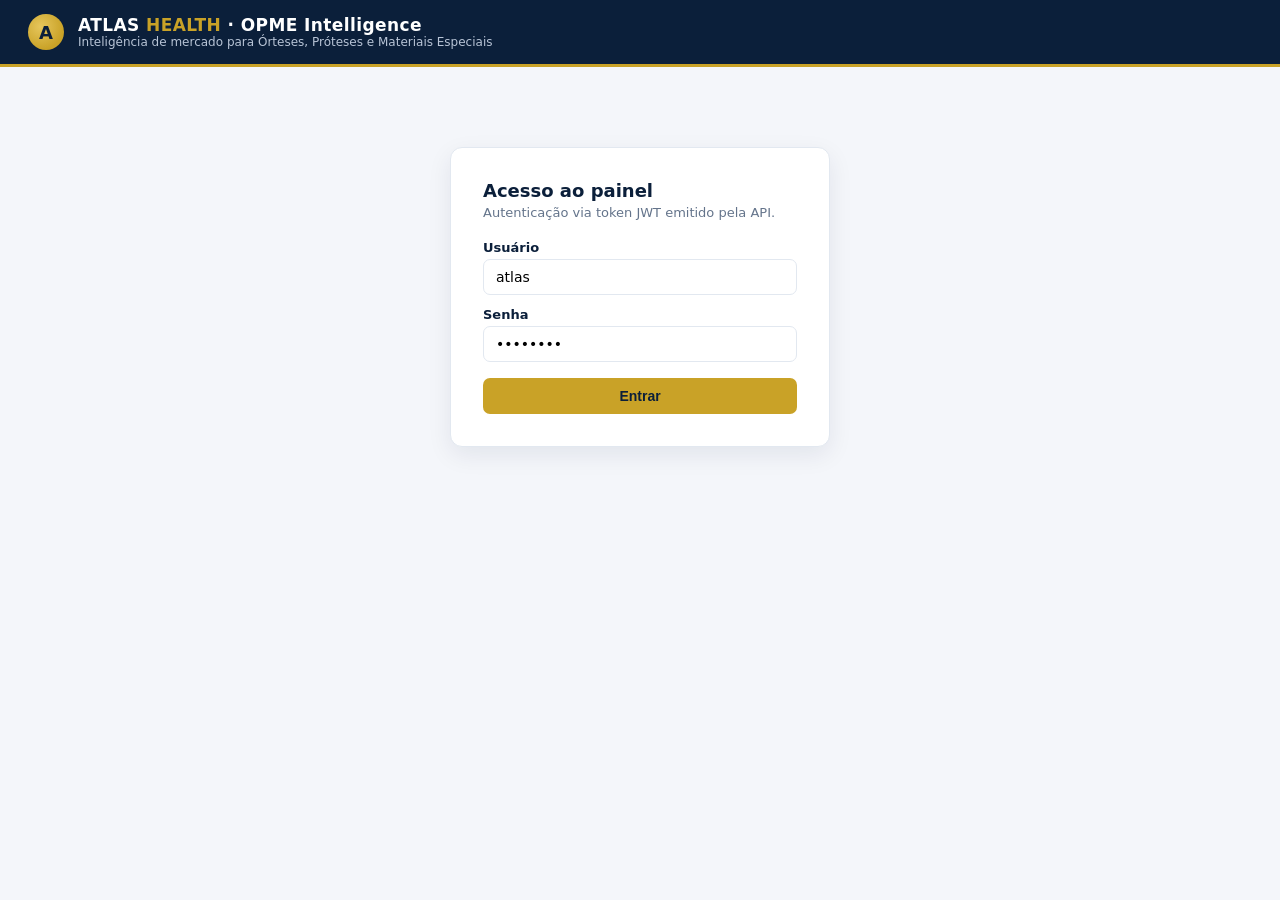
==== app/static/index.html @ 2254b9b5 "feat: painel web /app + Radar de Licitacoes OPME (PNCP) - Painel web em /app: login JWT, abas classi" ====
<!DOCTYPE html>
<html lang="pt-BR">
<head>
<meta charset="UTF-8" />
<meta name="viewport" content="width=device-width, initial-scale=1.0" />
<title>ATLAS Health — OPME Intelligence</title>
<style>
  :root {
    --navy: #0b1f3a;
    --navy-2: #12294a;
    --navy-3: #1a3560;
    --gold: #c9a227;
    --gold-light: #e6c65c;
    --bg: #f4f6fa;
    --card: #ffffff;
    --text: #1c2b3a;
    --muted: #64748b;
    --border: #e2e8f0;
    --green: #15803d;
    --green-bg: #dcfce7;
    --amber: #b45309;
    --amber-bg: #fef3c7;
    --red: #b91c1c;
    --red-bg: #fee2e2;
  }
  * { box-sizing: border-box; margin: 0; padding: 0; }
  body {
    font-family: "Segoe UI", system-ui, -apple-system, sans-serif;
    background: var(--bg); color: var(--text); min-height: 100vh;
  }

  /* ---------- Header ---------- */
  header {
    background: var(--navy); color: #fff;
    padding: 14px 28px; display: flex; align-items: center; gap: 14px;
    border-bottom: 3px solid var(--gold);
  }
  .logo-mark {
    width: 36px; height: 36px; border-radius: 50%;
    background: radial-gradient(circle at 35% 35%, var(--gold-light), var(--gold) 70%);
    display: flex; align-items: center; justify-content: center;
    font-weight: 800; color: var(--navy); font-size: 18px; flex-shrink: 0;
  }
  header h1 { font-size: 17px; font-weight: 700; letter-spacing: 0.4px; }
  header h1 span { color: var(--gold); }
  header .sub { font-size: 12px; color: #b8c4d6; }
  header .spacer { flex: 1; }
  #who { font-size: 13px; color: #b8c4d6; }
  #logoutBtn {
    background: transparent; color: #fff; border: 1px solid rgba(255,255,255,.35);
    padding: 6px 14px; border-radius: 6px; cursor: pointer; font-size: 13px;
  }
  #logoutBtn:hover { border-color: var(--gold); color: var(--gold); }

  /* ---------- Login ---------- */
  #loginView {
    max-width: 380px; margin: 80px auto; background: var(--card);
    border: 1px solid var(--border); border-radius: 12px; padding: 32px;
    box-shadow: 0 8px 24px rgba(11,31,58,.08);
  }
  #loginView h2 { font-size: 18px; margin-bottom: 4px; color: var(--navy); }
  #loginView p { font-size: 13px; color: var(--muted); margin-bottom: 20px; }
  label { display: block; font-size: 13px; font-weight: 600; margin: 12px 0 4px; color: var(--navy); }
  input, textarea, select {
    width: 100%; padding: 9px 12px; border: 1px solid var(--border);
    border-radius: 7px; font-size: 14px; font-family: inherit; background: #fff;
  }
  input:focus, textarea:focus, select:focus { outline: 2px solid var(--gold); border-color: var(--gold); }
  textarea { resize: vertical; min-height: 74px; }
  .btn {
    background: var(--navy); color: #fff; border: none; padding: 10px 22px;
    border-radius: 7px; font-size: 14px; font-weight: 600; cursor: pointer; margin-top: 16px;
  }
  .btn:hover { background: var(--navy-3); }
  .btn:disabled { opacity: .55; cursor: wait; }
  .btn-gold { background: var(--gold); color: var(--navy); }
  .btn-gold:hover { background: var(--gold-light); }
  .btn-sm { padding: 7px 14px; font-size: 13px; margin-top: 0; }

  /* ---------- Layout ---------- */
  #appView { display: none; max-width: 1060px; margin: 0 auto; padding: 24px 20px 60px; }
  nav.tabs { display: flex; gap: 6px; margin-bottom: 20px; flex-wrap: wrap; }
  nav.tabs button {
    background: transparent; border: 1px solid var(--border); color: var(--muted);
    padding: 9px 20px; border-radius: 8px; font-size: 14px; font-weight: 600; cursor: pointer;
  }
  nav.tabs button.active { background: var(--navy); color: #fff; border-color: var(--navy); }
  .panel { display: none; }
  .panel.active { display: block; }
  .card {
    background: var(--card); border: 1px solid var(--border); border-radius: 12px;
    padding: 22px; margin-bottom: 18px;
  }
  .card h3 { font-size: 15px; color: var(--navy); margin-bottom: 4px; }
  .card .hint { font-size: 12.5px; color: var(--muted); margin-bottom: 10px; }
  .row { display: flex; gap: 14px; flex-wrap: wrap; }
  .row > div { flex: 1; min-width: 200px; }

  /* ---------- Results ---------- */
  .badge { display: inline-block; padding: 3px 12px; border-radius: 999px; font-size: 12.5px; font-weight: 700; }
  .badge.ok  { background: var(--green-bg); color: var(--green); }
  .badge.rev { background: var(--amber-bg); color: var(--amber); }
  .badge.no  { background: var(--red-bg); color: var(--red); }
  .badge.fed { background: var(--navy); color: #fff; }
  .badge.est { background: #ede9fe; color: #5b21b6; }
  .badge.mun { background: #e0f2fe; color: #0369a1; }
  .link-pncp { color: var(--navy-3); font-weight: 600; font-size: 12.5px; }
  tr.items-row > td { background: #f8fafc; padding: 14px 16px; }
  .kv { display: grid; grid-template-columns: repeat(auto-fill, minmax(210px, 1fr)); gap: 10px; margin-top: 14px; }
  .kv .item { background: var(--bg); border-radius: 8px; padding: 10px 12px; }
  .kv .item .k { font-size: 11px; text-transform: uppercase; letter-spacing: .5px; color: var(--muted); }
  .kv .item .v { font-size: 14px; font-weight: 600; margin-top: 2px; word-break: break-word; }
  .confbar { height: 8px; background: var(--border); border-radius: 999px; overflow: hidden; margin-top: 6px; }
  .confbar > div { height: 100%; background: linear-gradient(90deg, var(--gold), var(--gold-light)); }
  .chips { display: flex; flex-wrap: wrap; gap: 6px; margin-top: 8px; }
  .chip { background: var(--navy-2); color: #dbe4f0; font-size: 12px; padding: 3px 10px; border-radius: 999px; }
  .chip b { color: var(--gold-light); font-weight: 600; }
  table { width: 100%; border-collapse: collapse; margin-top: 10px; font-size: 13.5px; }
  th { text-align: left; padding: 8px 10px; background: var(--navy); color: #fff; font-size: 12px; letter-spacing: .3px; }
  th:first-child { border-radius: 6px 0 0 0; } th:last-child { border-radius: 0 6px 0 0; }
  td { padding: 8px 10px; border-bottom: 1px solid var(--border); }
  tr:hover td { background: #f8fafc; }
  .num { text-align: right; font-variant-numeric: tabular-nums; }
  .stat-cards { display: grid; grid-template-columns: repeat(auto-fit, minmax(140px, 1fr)); gap: 10px; margin-top: 14px; }
  .stat { background: var(--navy); color: #fff; border-radius: 10px; padding: 14px; }
  .stat .k { font-size: 11px; text-transform: uppercase; color: #9fb0c8; letter-spacing: .5px; }
  .stat .v { font-size: 20px; font-weight: 700; margin-top: 4px; color: var(--gold-light); }
  .saving {
    border: 2px solid var(--gold); border-radius: 10px; padding: 16px; margin-top: 16px;
    background: linear-gradient(135deg, #fffbeb, #fff);
  }
  .saving .big { font-size: 26px; font-weight: 800; color: var(--navy); }
  .error-box { background: var(--red-bg); color: var(--red); border-radius: 8px; padding: 12px 14px; font-size: 13.5px; margin-top: 12px; }
  .info-box { background: var(--amber-bg); color: var(--amber); border-radius: 8px; padding: 12px 14px; font-size: 13.5px; margin-top: 12px; }
  .result { margin-top: 6px; }
  progress { width: 100%; height: 10px; margin-top: 10px; }
  footer { text-align: center; font-size: 12px; color: var(--muted); padding: 18px; }
  .toolbar { display: flex; gap: 10px; align-items: center; margin-top: 14px; flex-wrap: wrap; }
</style>
</head>
<body>

<header>
  <div class="logo-mark">A</div>
  <div>
    <h1>ATLAS <span>HEALTH</span> · OPME Intelligence</h1>
    <div class="sub">Inteligência de mercado para Órteses, Próteses e Materiais Especiais</div>
  </div>
  <div class="spacer"></div>
  <span id="who"></span>
  <button id="logoutBtn" style="display:none" onclick="logout()">Sair</button>
</header>

<!-- ============ LOGIN ============ -->
<div id="loginView">
  <h2>Acesso ao painel</h2>
  <p>Autenticação via token JWT emitido pela API.</p>
  <form id="loginForm">
    <label>Usuário</label>
    <input id="loginUser" value="atlas" autocomplete="username" />
    <label>Senha</label>
    <input id="loginPass" type="password" value="atlas123" autocomplete="current-password" />
    <button class="btn btn-gold" style="width:100%" type="submit">Entrar</button>
  </form>
  <div id="loginError"></div>
</div>

<!-- ============ APP ============ -->
<div id="appView">
  <nav class="tabs">
    <button data-tab="classify" class="active">Classificar item</button>
    <button data-tab="benchmark">Benchmark de preço</button>
    <button data-tab="compare">Comparabilidade</button>
    <button data-tab="batch">Análise em lote</button>
    <button data-tab="tenders">Radar de licitações</button>
  </nav>

  <!-- ---- Classificar ---- -->
  <section id="tab-classify" class="panel active">
    <div class="card">
      <h3>Classificação e extração de item OPME</h3>
      <div class="hint">Cole a descrição do item como aparece na cotação, nota ou contrato. A IA estrutura em nome canônico, taxonomia e atributos.</div>
      <textarea id="clsDesc" placeholder="Ex.: Placa bloqueada distal rádio volar 2.4 mm titânio 6 furos, estéril, ref XZ-244, fabricante OrthoMed"></textarea>
      <div class="row" style="margin-top:10px">
        <div style="max-width:260px">
          <label>Tipo de documento (opcional)</label>
          <select id="clsDocType">
            <option value="desconhecido">Desconhecido</option>
            <option value="cotacao">Cotação</option>
            <option value="contrato">Contrato</option>
            <option value="catalogo">Catálogo</option>
            <option value="nota_fiscal">Nota fiscal</option>
            <option value="edital">Edital</option>
          </select>
        </div>
      </div>
      <button class="btn" id="clsBtn" onclick="runClassify()">Classificar</button>
    </div>
    <div id="clsResult" class="result"></div>
  </section>

  <!-- ---- Benchmark ---- -->
  <section id="tab-benchmark" class="panel">
    <div class="card">
      <h3>Benchmark de preço de mercado</h3>
      <div class="hint">Informe o item e, opcionalmente, o preço pago/cotado para calcular a economia potencial versus a mediana de mercado.</div>
      <textarea id="bmDesc" placeholder="Ex.: stent farmacológico coronário 3.0 x 18 mm"></textarea>
      <div class="row" style="margin-top:10px">
        <div>
          <label>Preço de referência (R$, opcional)</label>
          <input id="bmPrice" type="number" min="0" step="0.01" placeholder="Ex.: 7000" />
        </div>
        <div>
          <label>Região (opcional)</label>
          <input id="bmRegion" placeholder="Ex.: Centro-Oeste" />
        </div>
      </div>
      <button class="btn" id="bmBtn" onclick="runBenchmark()">Analisar mercado</button>
    </div>
    <div id="bmResult" class="result"></div>
  </section>

  <!-- ---- Comparabilidade ---- -->
  <section id="tab-compare" class="panel">
    <div class="card">
      <h3>Comparabilidade entre dois itens</h3>
      <div class="hint">Decide se dois itens são equivalentes para efeito de comparação de preço.</div>
      <div class="row">
        <div>
          <label>Item A</label>
          <textarea id="cpA" placeholder="Descrição do item A"></textarea>
        </div>
        <div>
          <label>Item B</label>
          <textarea id="cpB" placeholder="Descrição do item B"></textarea>
        </div>
      </div>
      <button class="btn" id="cpBtn" onclick="runCompare()">Comparar</button>
    </div>
    <div id="cpResult" class="result"></div>
  </section>

  <!-- ---- Lote ---- -->
  <section id="tab-batch" class="panel">
    <div class="card">
      <h3>Análise em lote (lista de itens do cliente)</h3>
      <div class="hint">
        Um item por linha. Para incluir o preço pago, separe com ponto e vírgula:
        <code>descrição do item ; 7000</code>. Cada item passa por classificação + benchmark; ao final, exporte o CSV.
      </div>
      <textarea id="btInput" style="min-height:140px" placeholder="stent farmacológico coronário 3.0 x 18 mm ; 7000&#10;Placa bloqueada distal rádio volar 2.4 mm titânio 6 furos ; 3200&#10;parafuso pedicular poliaxial 6.5 x 45"></textarea>
      <div class="toolbar">
        <button class="btn btn-sm" id="btBtn" onclick="runBatch()">Processar lote</button>
        <button class="btn btn-sm btn-gold" id="btCsv" onclick="exportCsv()" style="display:none">Baixar CSV</button>
        <span id="btStatus" style="font-size:13px;color:var(--muted)"></span>
      </div>
      <progress id="btProg" value="0" max="100" style="display:none"></progress>
    </div>
    <div id="btResult" class="result"></div>
  </section>

  <!-- ---- Radar de Licitações ---- -->
  <section id="tab-tenders" class="panel">
    <div class="card">
      <h3>Radar de licitações OPME — PNCP</h3>
      <div class="hint">
        Varre o Portal Nacional de Contratações Públicas em busca de editais <b>recebendo propostas</b>
        nas esferas federal, estadual e municipal; cada item do edital passa pelo classificador para
        identificar as demandas de OPME.
      </div>
      <div class="row">
        <div>
          <label>Termos de busca (vírgula; vazio = padrão OPME)</label>
          <input id="tdTerms" placeholder="Ex.: OPME, prótese de quadril, stent" />
        </div>
        <div style="max-width:120px">
          <label>UF</label>
          <input id="tdUf" maxlength="2" placeholder="Ex.: GO" />
        </div>
        <div style="max-width:200px">
          <label>Esfera</label>
          <select id="tdEsfera">
            <option value="">Todas</option>
            <option value="Federal">Federal</option>
            <option value="Estadual">Estadual</option>
            <option value="Municipal">Municipal</option>
            <option value="Distrital">Distrital</option>
          </select>
        </div>
      </div>
      <div class="toolbar">
        <button class="btn btn-sm btn-gold" id="tdScanBtn" onclick="runTenderScan()">Varrer PNCP agora</button>
        <button class="btn btn-sm" id="tdListBtn" onclick="loadTenders()">Atualizar lista</button>
        <span id="tdStatus" style="font-size:13px;color:var(--muted)"></span>
      </div>
      <div id="tdSummary"></div>
    </div>
    <div id="tdResult" class="result"></div>
  </section>

  <footer>ATLAS Health Consultoria · motor regras + similaridade (LLM opcional) · dados de preço sintéticos para demonstração · licitações: dados públicos do PNCP</footer>
</div>

<script>
const API = "/api/v1";
let token = sessionStorage.getItem("opme_token") || null;
let batchRows = [];

/* ---------------- helpers ---------------- */
const $ = (id) => document.getElementById(id);
const esc = (s) => String(s ?? "").replace(/[&<>"']/g, c => ({"&":"&amp;","<":"&lt;",">":"&gt;",'"':"&quot;","'":"&#39;"}[c]));
const brl = (v) => (v == null || isNaN(v)) ? "—" : Number(v).toLocaleString("pt-BR", {style:"currency", currency:"BRL"});
const pct = (v) => (v == null) ? "—" : (Number(v)).toFixed(1).replace(".", ",") + "%";
const sleep = (ms) => new Promise(r => setTimeout(r, ms));

function badge(decision) {
  const map = {
    MATCH: ["ok","MATCH"], COMPARABLE: ["ok","COMPARÁVEL"],
    REVIEW: ["rev","REVISAR"],
    NO_MATCH: ["no","SEM CORRESPONDÊNCIA"], NOT_COMPARABLE: ["no","NÃO COMPARÁVEL"],
  };
  const [cls, label] = map[decision] || ["rev", decision];
  return `<span class="badge ${cls}">${label}</span>`;
}
function confBar(c) {
  return `<div class="confbar"><div style="width:${Math.round(c*100)}%"></div></div>
          <div style="font-size:12px;color:var(--muted);margin-top:3px">Confiança: ${(c*100).toFixed(0)}%</div>`;
}
function errBox(el, msg) { el.innerHTML = `<div class="error-box">${esc(msg)}</div>`; }

async function apiFetch(path, opts = {}, retries = 2) {
  const headers = Object.assign({ "Authorization": "Bearer " + token }, opts.headers || {});
  const res = await fetch(API + path, Object.assign({}, opts, { headers }));
  if (res.status === 401) { logout(); throw new Error("Sessão expirada. Faça login novamente."); }
  if (res.status === 429 && retries > 0) {
    await sleep(5000);
    return apiFetch(path, opts, retries - 1);
  }
  const body = await res.json().catch(() => ({}));
  if (!res.ok) {
    const detail = body?.error?.message || body?.detail?.[0]?.msg || body?.detail || res.statusText;
    throw new Error(typeof detail === "string" ? detail : JSON.stringify(detail));
  }
  return body;
}
const postJson = (path, data) => apiFetch(path, {
  method: "POST", headers: { "Content-Type": "application/json" }, body: JSON.stringify(data),
});

/* ---------------- auth ---------------- */
async function doLogin(e) {
  e.preventDefault();
  $("loginError").innerHTML = "";
  try {
    const form = new URLSearchParams({ username: $("loginUser").value, password: $("loginPass").value });
    const res = await fetch(API + "/auth/token", { method: "POST", body: form });
    const body = await res.json().catch(() => ({}));
    if (!res.ok) throw new Error(body?.error?.message || "Usuário ou senha inválidos.");
    token = body.access_token;
    sessionStorage.setItem("opme_token", token);
    showApp();
  } catch (err) { errBox($("loginError"), err.message); }
}
function logout() {
  token = null; sessionStorage.removeItem("opme_token");
  $("appView").style.display = "none";
  $("loginView").style.display = "block";
  $("logoutBtn").style.display = "none";
  $("who").textContent = "";
}
function showApp() {
  $("loginView").style.display = "none";
  $("appView").style.display = "block";
  $("logoutBtn").style.display = "inline-block";
  $("who").textContent = "conectado";
}

/* ---------------- tabs ---------------- */
document.querySelectorAll("nav.tabs button").forEach(btn => {
  btn.addEventListener("click", () => {
    document.querySelectorAll("nav.tabs button").forEach(b => b.classList.remove("active"));
    document.querySelectorAll(".panel").forEach(p => p.classList.remove("active"));
    btn.classList.add("active");
    $("tab-" + btn.dataset.tab).classList.add("active");
  });
});

/* ---------------- classify ---------------- */
function kvItem(k, v) {
  if (v == null || v === "" || (typeof v === "object" && !Object.keys(v).length)) return "";
  const val = typeof v === "object" ? Object.entries(v).map(([a,b]) => `${a}: ${b}`).join(" · ") : v;
  return `<div class="item"><div class="k">${esc(k)}</div><div class="v">${esc(val)}</div></div>`;
}
function renderClassify(r) {
  const evid = (r.evidence || []).map(e => `<span class="chip"><b>${esc(e.field)}</b> ${esc(e.text)}</span>`).join("");
  const cands = (r.candidates || []).slice(0, 3).map(c =>
    `<tr><td>${esc(c.path)}</td><td class="num">${(c.score*100).toFixed(0)}%</td></tr>`).join("");
  return `<div class="card">
    <div style="display:flex;justify-content:space-between;align-items:center;flex-wrap:wrap;gap:8px">
      <h3>${esc(r.canonical_name)}</h3>${badge(r.decision)}
    </div>
    <div class="hint">${esc(r.taxonomy_path || "Sem correspondência na taxonomia")} · motor: ${esc(r.engine)}</div>
    ${confBar(r.confidence)}
    <div class="kv">
      ${kvItem("Especialidade", r.specialty)}
      ${kvItem("Família", r.family)}
      ${kvItem("Material", r.material)}
      ${kvItem("Estéril", r.sterile == null ? null : (r.sterile ? "Sim" : "Não"))}
      ${kvItem("Dimensões", r.dimensions)}
      ${kvItem("Código ref.", r.reference_code)}
      ${kvItem("Fabricante", r.manufacturer)}
      ${kvItem("Unidade padrão", r.uom_standard)}
    </div>
    ${evid ? `<label style="margin-top:14px">Evidências extraídas</label><div class="chips">${evid}</div>` : ""}
    ${cands ? `<label style="margin-top:14px">Candidatos da taxonomia</label>
      <table><tr><th>Caminho</th><th class="num">Score</th></tr>${cands}</table>` : ""}
    ${r.ambiguity_note ? `<div class="info-box">${esc(r.ambiguity_note)}</div>` : ""}
  </div>`;
}
async function runClassify() {
  const out = $("clsResult"); out.innerHTML = ""; $("clsBtn").disabled = true;
  try {
    const r = await postJson("/classify", { description: $("clsDesc").value, document_type: $("clsDocType").value });
    out.innerHTML = renderClassify(r);
  } catch (err) { errBox(out, err.message); }
  finally { $("clsBtn").disabled = false; }
}

/* ---------------- benchmark ---------------- */
function groupTable(title, rows) {
  if (!rows || !rows.length) return "";
  return `<label style="margin-top:14px">${title}</label>
    <table><tr><th>Grupo</th><th class="num">Observações</th><th class="num">Mediana</th></tr>
    ${rows.map(g => `<tr><td>${esc(g.key)}</td><td class="num">${g.count}</td><td class="num">${brl(g.median_price)}</td></tr>`).join("")}
    </table>`;
}
function renderBenchmark(r) {
  const s = r.stats;
  let html = `<div class="card">
    <h3>Mercado — ${esc(r.matched_taxonomy_path || r.raw_description)}</h3>
    <div class="hint">Base comparável: ${esc(r.comparable_basis)} · dispersão: ${esc(r.dispersion_level || "—")}</div>`;
  if (s) {
    html += `<div class="stat-cards">
      <div class="stat"><div class="k">Mediana</div><div class="v">${brl(s.median)}</div></div>
      <div class="stat"><div class="k">P25 – P75</div><div class="v" style="font-size:15px">${brl(s.p25)}<br>${brl(s.p75)}</div></div>
      <div class="stat"><div class="k">Mín – Máx</div><div class="v" style="font-size:15px">${brl(s.min)}<br>${brl(s.max)}</div></div>
      <div class="stat"><div class="k">Observações</div><div class="v">${s.count}</div></div>
      <div class="stat"><div class="k">Coef. variação</div><div class="v">${pct(s.coefficient_of_variation * 100)}</div></div>
    </div>`;
  }
  if (r.saving_opportunity) {
    const so = r.saving_opportunity;
    const above = so.potential_saving_abs > 0;
    html += `<div class="saving">
      <div style="font-size:12px;text-transform:uppercase;letter-spacing:.5px;color:var(--muted)">Oportunidade de economia</div>
      <div class="big">${above ? brl(so.potential_saving_abs) + " (" + pct(so.potential_saving_pct) + ")" : "Preço dentro do mercado"}</div>
      <div style="font-size:13.5px;margin-top:4px">Preço de referência ${brl(so.reference_price)} vs. mediana de mercado ${brl(so.market_median)} — <b>${esc(so.verdict)}</b></div>
    </div>`;
  }
  html += groupTable("Por fornecedor", r.by_supplier);
  html += groupTable("Por região", r.by_region);
  if (r.outliers && r.outliers.length) {
    html += `<label style="margin-top:14px">Outliers detectados (IQR)</label>
      <table><tr><th>Fornecedor</th><th>Região</th><th class="num">Preço</th><th>Motivo</th></tr>
      ${r.outliers.map(o => `<tr><td>${esc(o.supplier)}</td><td>${esc(o.region)}</td><td class="num">${brl(o.normalized_price)}</td><td>${esc(o.reason)}</td></tr>`).join("")}
      </table>`;
  }
  if (r.note) html += `<div class="info-box">${esc(r.note)}</div>`;
  return html + "</div>";
}
async function runBenchmark() {
  const out = $("bmResult"); out.innerHTML = ""; $("bmBtn").disabled = true;
  try {
    const payload = { description: $("bmDesc").value };
    if ($("bmPrice").value) payload.reference_price = Number($("bmPrice").value);
    if ($("bmRegion").value.trim()) payload.region = $("bmRegion").value.trim();
    const r = await postJson("/benchmark", payload);
    out.innerHTML = renderBenchmark(r);
  } catch (err) { errBox(out, err.message); }
  finally { $("bmBtn").disabled = false; }
}

/* ---------------- comparability ---------------- */
async function runCompare() {
  const out = $("cpResult"); out.innerHTML = ""; $("cpBtn").disabled = true;
  try {
    const r = await postJson("/comparability", { item_a: $("cpA").value, item_b: $("cpB").value });
    const diffs = (r.critical_differences || []).map(d => `<li>${esc(d)}</li>`).join("");
    out.innerHTML = `<div class="card">
      <div style="display:flex;justify-content:space-between;align-items:center;flex-wrap:wrap;gap:8px">
        <h3>Resultado da comparação</h3>${badge(r.decision)}
      </div>
      ${confBar(r.confidence)}
      <div class="kv">
        ${kvItem("Item A (canônico)", r.item_a_canonical)}
        ${kvItem("Item B (canônico)", r.item_b_canonical)}
        ${kvItem("Taxonomia A", r.taxonomy_a)}
        ${kvItem("Taxonomia B", r.taxonomy_b)}
        ${kvItem("Mesma taxonomia", r.same_taxonomy ? "Sim" : "Não")}
        ${kvItem("Similaridade de atributos", (r.attribute_similarity * 100).toFixed(0) + "%")}
      </div>
      ${diffs ? `<label style="margin-top:14px">Diferenças críticas</label><ul style="margin:6px 0 0 20px;font-size:13.5px">${diffs}</ul>` : ""}
      <div class="info-box" style="background:var(--bg);color:var(--text)">${esc(r.rationale)}</div>
    </div>`;
  } catch (err) { errBox(out, err.message); }
  finally { $("cpBtn").disabled = false; }
}

/* ---------------- batch ---------------- */
async function runBatch() {
  const lines = $("btInput").value.split("\n").map(l => l.trim()).filter(Boolean);
  const out = $("btResult");
  if (!lines.length) { errBox(out, "Informe pelo menos um item (um por linha)."); return; }
  $("btBtn").disabled = true; $("btCsv").style.display = "none";
  $("btProg").style.display = "block"; $("btProg").value = 0; $("btProg").max = lines.length;
  batchRows = [];
  out.innerHTML = "";

  for (let i = 0; i < lines.length; i++) {
    const parts = lines[i].split(";");
    const desc = parts[0].trim();
    const price = parts[1] ? Number(parts[1].replace(",", ".").trim()) : null;
    $("btStatus").textContent = `Processando ${i + 1} de ${lines.length}…`;
    const row = { descricao: desc, preco_ref: price };
    try {
      const cls = await postJson("/classify", { description: desc });
      row.classe = cls.taxonomy_path || cls.canonical_name;
      row.decisao = cls.decision;
      row.confianca = cls.confidence;
      const payload = { description: desc };
      if (price) payload.reference_price = price;
      const bm = await postJson("/benchmark", payload);
      row.mediana = bm.stats ? bm.stats.median : null;
      row.dispersao = bm.dispersion_level;
      if (bm.saving_opportunity) {
        row.economia_abs = bm.saving_opportunity.potential_saving_abs;
        row.economia_pct = bm.saving_opportunity.potential_saving_pct;
        row.veredito = bm.saving_opportunity.verdict;
      }
    } catch (err) { row.erro = err.message; }
    batchRows.push(row);
    $("btProg").value = i + 1;
  }

  const totalSaving = batchRows.reduce((a, r) => a + (r.economia_abs > 0 ? r.economia_abs : 0), 0);
  $("btStatus").textContent = `Concluído — ${batchRows.length} itens.`;
  $("btCsv").style.display = "inline-block";
  out.innerHTML = `<div class="card">
    <h3>Resultado do lote</h3>
    ${totalSaving > 0 ? `<div class="saving"><div style="font-size:12px;text-transform:uppercase;color:var(--muted)">Economia potencial total identificada</div><div class="big">${brl(totalSaving)}</div></div>` : ""}
    <table>
      <tr><th>Item</th><th>Classe</th><th>Decisão</th><th class="num">Conf.</th><th class="num">Preço pago</th><th class="num">Mediana mercado</th><th class="num">Economia</th></tr>
      ${batchRows.map(r => r.erro
        ? `<tr><td>${esc(r.descricao)}</td><td colspan="6" style="color:var(--red)">${esc(r.erro)}</td></tr>`
        : `<tr>
            <td>${esc(r.descricao)}</td>
            <td style="font-size:12.5px">${esc(r.classe || "—")}</td>
            <td>${badge(r.decisao)}</td>
            <td class="num">${r.confianca != null ? (r.confianca*100).toFixed(0) + "%" : "—"}</td>
            <td class="num">${brl(r.preco_ref)}</td>
            <td class="num">${brl(r.mediana)}</td>
            <td class="num" style="font-weight:700;color:${r.economia_abs > 0 ? "var(--green)" : "var(--muted)"}">
              ${r.economia_abs != null ? brl(r.economia_abs) + " (" + pct(r.economia_pct) + ")" : "—"}</td>
          </tr>`).join("")}
    </table>
  </div>`;
  $("btBtn").disabled = false;
}

function exportCsv() {
  const headers = ["item","classe","decisao","confianca","preco_pago","mediana_mercado","economia_abs","economia_pct","veredito","erro"];
  const csvCell = (v) => {
    let s = v == null ? "" : String(v);
    // Fórmulas não são interpretadas: prefixo neutralizador para =, +, -, @
    if (/^[=+\-@]/.test(s)) s = "'" + s;
    return '"' + s.replace(/"/g, '""') + '"';
  };
  const lines = [headers.join(";")].concat(batchRows.map(r => [
    r.descricao, r.classe, r.decisao,
    r.confianca != null ? (r.confianca * 100).toFixed(0) + "%" : "",
    r.preco_ref ?? "", r.mediana ?? "",
    r.economia_abs ?? "", r.economia_pct != null ? r.economia_pct.toFixed(1) : "",
    r.veredito ?? "", r.erro ?? "",
  ].map(csvCell).join(";")));
  const blob = new Blob(["﻿" + lines.join("\r\n")], { type: "text/csv;charset=utf-8" });
  const a = document.createElement("a");
  a.href = URL.createObjectURL(blob);
  a.download = "opme-analise-lote.csv";
  a.click();
  URL.revokeObjectURL(a.href);
}

/* ---------------- radar de licitações ---------------- */
const dtBR = (iso) => {
  if (!iso) return "—";
  const d = new Date(iso);
  return isNaN(d) ? esc(iso) : d.toLocaleString("pt-BR", { dateStyle: "short", timeStyle: "short" });
};
function esferaBadge(e) {
  const map = { Federal: "fed", Estadual: "est", Municipal: "mun", Distrital: "est" };
  return `<span class="badge ${map[e] || "rev"}">${esc(e || "?")}</span>`;
}

async function runTenderScan() {
  const st = $("tdStatus"), sum = $("tdSummary");
  $("tdScanBtn").disabled = true; sum.innerHTML = "";
  st.textContent = "Varrendo o PNCP (busca + itens + classificação)…";
  try {
    const payload = { max_pages: 1 };
    const terms = $("tdTerms").value.split(",").map(t => t.trim()).filter(Boolean);
    if (terms.length) payload.terms = terms;
    if ($("tdUf").value.trim()) payload.uf = $("tdUf").value.trim().toUpperCase();
    if ($("tdEsfera").value) payload.esfera = $("tdEsfera").value;
    const r = await postJson("/tenders/scan", payload);
    st.textContent = "";
    const esferas = Object.entries(r.by_esfera).map(([k, v]) => `${esferaBadge(k)} ${v}`).join(" &nbsp; ");
    sum.innerHTML = `<div class="stat-cards">
        <div class="stat"><div class="k">Licitações abertas</div><div class="v">${r.tenders_found}</div></div>
        <div class="stat"><div class="k">Novas nesta varredura</div><div class="v">${r.tenders_new}</div></div>
        <div class="stat"><div class="k">Itens OPME</div><div class="v">${r.items_opme} / ${r.items_scanned}</div></div>
        <div class="stat"><div class="k">Demanda OPME estimada</div><div class="v" style="font-size:16px">${brl(r.opme_estimated_value)}</div></div>
      </div>
      <div style="margin-top:12px;font-size:13.5px">${esferas}</div>
      ${r.item_fetch_errors ? `<div class="info-box">${r.item_fetch_errors} edital(is) sem itens (falha pontual no PNCP) — repita a varredura mais tarde.</div>` : ""}`;
    await loadTenders();
  } catch (err) { st.textContent = ""; errBox(sum, err.message); }
  finally { $("tdScanBtn").disabled = false; }
}

async function loadTenders() {
  const out = $("tdResult");
  const params = new URLSearchParams({ page_size: 50, only_open: "true" });
  if ($("tdUf").value.trim()) params.set("uf", $("tdUf").value.trim().toUpperCase());
  if ($("tdEsfera").value) params.set("esfera", $("tdEsfera").value);
  try {
    const r = await apiFetch("/tenders?" + params);
    if (!r.total) {
      out.innerHTML = `<div class="card"><div class="hint">Nenhuma licitação no repositório para esses filtros. Execute a varredura.</div></div>`;
      return;
    }
    out.innerHTML = `<div class="card">
      <h3>Licitações com propostas em aberto (${r.total})</h3>
      <div class="hint">Ordenadas pelo prazo de propostas. Clique em "Itens" para ver as demandas classificadas e o cruzamento com a mediana de mercado.</div>
      <table>
        <tr><th>Órgão</th><th>Esfera</th><th>UF</th><th>Prazo propostas</th><th class="num">Itens OPME</th><th class="num">Valor OPME est.</th><th></th></tr>
        ${r.tenders.map(t => `
          <tr id="tender-${t.tender_id}">
            <td><b>${esc(t.orgao_nome || "—")}</b><br>
                <span style="font-size:12px;color:var(--muted)">${esc(t.municipio || "")} · ${esc(t.modalidade || "")} ·
                <a class="link-pncp" href="${esc(t.source_url)}" target="_blank" rel="noopener">ver no PNCP ↗</a></span></td>
            <td>${esferaBadge(t.esfera)}</td>
            <td>${esc(t.uf || "—")}</td>
            <td>${dtBR(t.data_fim_propostas)}</td>
            <td class="num">${t.items_opme} / ${t.items_total}</td>
            <td class="num">${brl(t.opme_estimated_value)}</td>
            <td><button class="btn btn-sm" onclick="toggleTenderItems(${t.tender_id})">Itens</button></td>
          </tr>`).join("")}
      </table>
    </div>`;
  } catch (err) { errBox(out, err.message); }
}

async function toggleTenderItems(tenderId) {
  const anchor = $("tender-" + tenderId);
  const existing = document.getElementById("items-" + tenderId);
  if (existing) { existing.remove(); return; }
  const row = document.createElement("tr");
  row.id = "items-" + tenderId;
  row.className = "items-row";
  row.innerHTML = `<td colspan="7"><span style="font-size:13px;color:var(--muted)">Carregando itens e benchmark…</span></td>`;
  anchor.after(row);
  try {
    const r = await apiFetch(`/tenders/${tenderId}/items?benchmark=true`);
    const opme = r.items.filter(i => i.is_opme), rest = r.items.filter(i => !i.is_opme);
    const line = (i) => `
      <tr>
        <td>${i.numero_item ?? "—"}</td>
        <td>${esc(i.canonical_name || i.description)}<br>
            <span style="font-size:11.5px;color:var(--muted)">${esc(i.taxonomy_path || "")}</span></td>
        <td>${badge(i.classify_decision)}</td>
        <td class="num">${i.quantity ?? "—"} ${esc(i.unit || "")}</td>
        <td class="num">${brl(i.unit_price_estimated)}</td>
        <td class="num">${brl(i.total_estimated)}</td>
        <td class="num">${i.benchmark ? brl(i.benchmark.market_median) : "—"}</td>
        <td class="num" style="font-weight:700;color:${i.benchmark && i.benchmark.delta_pct > 0 ? "var(--green)" : "var(--muted)"}">
            ${i.benchmark && i.benchmark.delta_pct != null ? pct(i.benchmark.delta_pct) : "—"}</td>
      </tr>`;
    row.innerHTML = `<td colspan="7">
      <b style="font-size:13.5px;color:var(--navy)">Demandas OPME identificadas (${opme.length})</b>
      <table>
        <tr><th>#</th><th>Item</th><th>Decisão</th><th class="num">Qtde</th><th class="num">Vlr unit. edital</th><th class="num">Vlr total</th><th class="num">Mediana mercado</th><th class="num">Edital vs. mercado</th></tr>
        ${opme.map(line).join("") || `<tr><td colspan="8" style="color:var(--muted)">Nenhum item classificado como OPME.</td></tr>`}
      </table>
      ${rest.length ? `<div style="margin-top:10px;font-size:12.5px;color:var(--muted)">${rest.length} item(ns) do edital não classificados como OPME (ruído/serviços).</div>` : ""}
    </td>`;
  } catch (err) {
    row.innerHTML = `<td colspan="7"><div class="error-box">${esc(err.message)}</div></td>`;
  }
}

/* ---------------- init ---------------- */
$("loginForm").addEventListener("submit", doLogin);
if (token) {
  // Valida o token guardado contra a API antes de liberar o painel.
  apiFetch("/taxonomy").then(showApp).catch(() => logout());
}
</script>
</body>
</html>
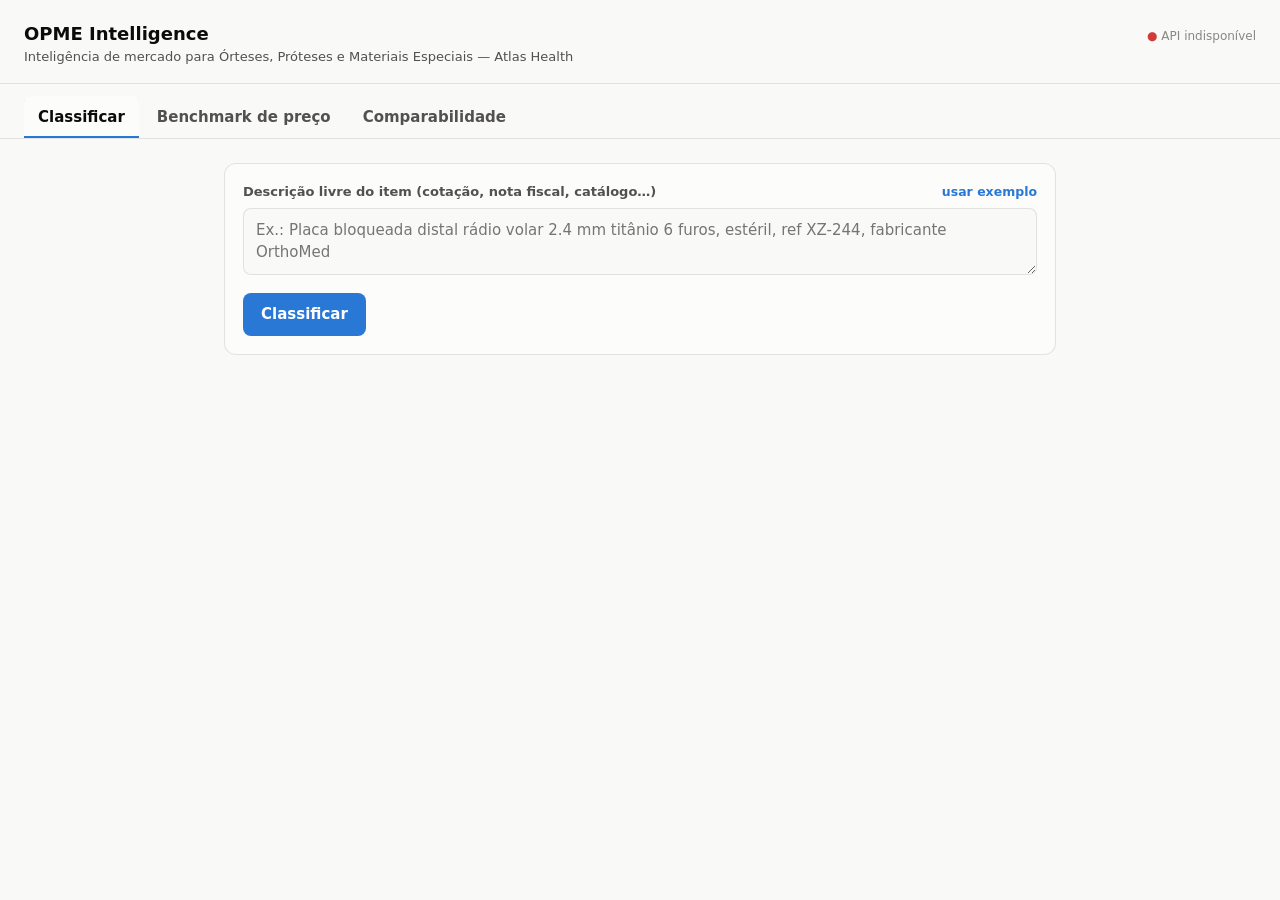
==== commit 5fbd7c97: "feat: interface web para classificação/benchmark/comparabilidade OPME Substitui o Swagger como ponto" ====
--- a/app/static/index.html
+++ b/app/static/index.html
@@ -1,709 +1,516 @@
 <!DOCTYPE html>
 <html lang="pt-BR">
 <head>
-<meta charset="UTF-8" />
-<meta name="viewport" content="width=device-width, initial-scale=1.0" />
-<title>ATLAS Health — OPME Intelligence</title>
+<meta charset="UTF-8">
+<meta name="viewport" content="width=device-width, initial-scale=1">
+<title>OPME Intelligence</title>
+<link rel="icon" href="data:image/svg+xml,<svg xmlns=%22http://www.w3.org/2000/svg%22 viewBox=%220 0 100 100%22><rect width=%22100%22 height=%22100%22 rx=%2222%22 fill=%22%232a78d6%22/><text x=%2250%22 y=%2266%22 font-size=%2258%22 font-family=%22system-ui,sans-serif%22 font-weight=%22700%22 fill=%22white%22 text-anchor=%22middle%22>O</text></svg>">
 <style>
   :root {
-    --navy: #0b1f3a;
-    --navy-2: #12294a;
-    --navy-3: #1a3560;
-    --gold: #c9a227;
-    --gold-light: #e6c65c;
-    --bg: #f4f6fa;
-    --card: #ffffff;
-    --text: #1c2b3a;
-    --muted: #64748b;
-    --border: #e2e8f0;
-    --green: #15803d;
-    --green-bg: #dcfce7;
-    --amber: #b45309;
-    --amber-bg: #fef3c7;
-    --red: #b91c1c;
-    --red-bg: #fee2e2;
-  }
-  * { box-sizing: border-box; margin: 0; padding: 0; }
+    color-scheme: light;
+    --surface-1:      #fcfcfb;
+    --surface-2:      #f9f9f7;
+    --text-primary:   #0b0b0b;
+    --text-secondary: #52514e;
+    --text-muted:     #898781;
+    --border:         rgba(11,11,11,0.10);
+    --gridline:       #e1e0d9;
+    --series-blue:    #2a78d6;
+    --seq-100:        #cde2fb;
+    --seq-400:        #3987e5;
+    --status-good:     #0ca30c;
+    --status-warning:  #fab219;
+    --status-serious:  #ec835a;
+    --status-critical: #d03b3b;
+  }
+  @media (prefers-color-scheme: dark) {
+    :root {
+      color-scheme: dark;
+      --surface-1:      #1a1a19;
+      --surface-2:      #0d0d0d;
+      --text-primary:   #ffffff;
+      --text-secondary: #c3c2b7;
+      --text-muted:     #898781;
+      --border:         rgba(255,255,255,0.10);
+      --gridline:       #2c2c2a;
+      --series-blue:    #3987e5;
+      --seq-100:        #184f95;
+      --seq-400:        #3987e5;
+    }
+  }
+  * { box-sizing: border-box; }
   body {
-    font-family: "Segoe UI", system-ui, -apple-system, sans-serif;
-    background: var(--bg); color: var(--text); min-height: 100vh;
-  }
-
-  /* ---------- Header ---------- */
+    margin: 0;
+    background: var(--surface-2);
+    color: var(--text-primary);
+    font: 15px/1.5 system-ui, -apple-system, "Segoe UI", sans-serif;
+  }
   header {
-    background: var(--navy); color: #fff;
-    padding: 14px 28px; display: flex; align-items: center; gap: 14px;
-    border-bottom: 3px solid var(--gold);
-  }
-  .logo-mark {
-    width: 36px; height: 36px; border-radius: 50%;
-    background: radial-gradient(circle at 35% 35%, var(--gold-light), var(--gold) 70%);
-    display: flex; align-items: center; justify-content: center;
-    font-weight: 800; color: var(--navy); font-size: 18px; flex-shrink: 0;
-  }
-  header h1 { font-size: 17px; font-weight: 700; letter-spacing: 0.4px; }
-  header h1 span { color: var(--gold); }
-  header .sub { font-size: 12px; color: #b8c4d6; }
-  header .spacer { flex: 1; }
-  #who { font-size: 13px; color: #b8c4d6; }
-  #logoutBtn {
-    background: transparent; color: #fff; border: 1px solid rgba(255,255,255,.35);
-    padding: 6px 14px; border-radius: 6px; cursor: pointer; font-size: 13px;
-  }
-  #logoutBtn:hover { border-color: var(--gold); color: var(--gold); }
-
-  /* ---------- Login ---------- */
-  #loginView {
-    max-width: 380px; margin: 80px auto; background: var(--card);
-    border: 1px solid var(--border); border-radius: 12px; padding: 32px;
-    box-shadow: 0 8px 24px rgba(11,31,58,.08);
-  }
-  #loginView h2 { font-size: 18px; margin-bottom: 4px; color: var(--navy); }
-  #loginView p { font-size: 13px; color: var(--muted); margin-bottom: 20px; }
-  label { display: block; font-size: 13px; font-weight: 600; margin: 12px 0 4px; color: var(--navy); }
-  input, textarea, select {
-    width: 100%; padding: 9px 12px; border: 1px solid var(--border);
-    border-radius: 7px; font-size: 14px; font-family: inherit; background: #fff;
-  }
-  input:focus, textarea:focus, select:focus { outline: 2px solid var(--gold); border-color: var(--gold); }
-  textarea { resize: vertical; min-height: 74px; }
-  .btn {
-    background: var(--navy); color: #fff; border: none; padding: 10px 22px;
-    border-radius: 7px; font-size: 14px; font-weight: 600; cursor: pointer; margin-top: 16px;
-  }
-  .btn:hover { background: var(--navy-3); }
-  .btn:disabled { opacity: .55; cursor: wait; }
-  .btn-gold { background: var(--gold); color: var(--navy); }
-  .btn-gold:hover { background: var(--gold-light); }
-  .btn-sm { padding: 7px 14px; font-size: 13px; margin-top: 0; }
-
-  /* ---------- Layout ---------- */
-  #appView { display: none; max-width: 1060px; margin: 0 auto; padding: 24px 20px 60px; }
-  nav.tabs { display: flex; gap: 6px; margin-bottom: 20px; flex-wrap: wrap; }
+    padding: 20px 24px 16px;
+    border-bottom: 1px solid var(--border);
+    display: flex;
+    align-items: baseline;
+    justify-content: space-between;
+    flex-wrap: wrap;
+    gap: 8px;
+  }
+  header h1 { font-size: 18px; margin: 0; font-weight: 650; }
+  header .sub { color: var(--text-secondary); font-size: 13px; }
+  #health { font-size: 12px; color: var(--text-muted); }
+  #health.ok::before { content: "● "; color: var(--status-good); }
+  #health.err::before { content: "● "; color: var(--status-critical); }
+  nav.tabs {
+    display: flex;
+    gap: 4px;
+    padding: 12px 24px 0;
+    border-bottom: 1px solid var(--border);
+  }
   nav.tabs button {
-    background: transparent; border: 1px solid var(--border); color: var(--muted);
-    padding: 9px 20px; border-radius: 8px; font-size: 14px; font-weight: 600; cursor: pointer;
-  }
-  nav.tabs button.active { background: var(--navy); color: #fff; border-color: var(--navy); }
-  .panel { display: none; }
-  .panel.active { display: block; }
+    appearance: none;
+    border: none;
+    background: none;
+    color: var(--text-secondary);
+    font: inherit;
+    font-weight: 600;
+    padding: 10px 14px;
+    border-radius: 8px 8px 0 0;
+    cursor: pointer;
+  }
+  nav.tabs button.active {
+    color: var(--text-primary);
+    background: var(--surface-1);
+    box-shadow: inset 0 -2px 0 var(--series-blue);
+  }
+  main { max-width: 880px; margin: 0 auto; padding: 24px; }
+  section.panel { display: none; }
+  section.panel.active { display: block; }
   .card {
-    background: var(--card); border: 1px solid var(--border); border-radius: 12px;
-    padding: 22px; margin-bottom: 18px;
-  }
-  .card h3 { font-size: 15px; color: var(--navy); margin-bottom: 4px; }
-  .card .hint { font-size: 12.5px; color: var(--muted); margin-bottom: 10px; }
-  .row { display: flex; gap: 14px; flex-wrap: wrap; }
-  .row > div { flex: 1; min-width: 200px; }
-
-  /* ---------- Results ---------- */
-  .badge { display: inline-block; padding: 3px 12px; border-radius: 999px; font-size: 12.5px; font-weight: 700; }
-  .badge.ok  { background: var(--green-bg); color: var(--green); }
-  .badge.rev { background: var(--amber-bg); color: var(--amber); }
-  .badge.no  { background: var(--red-bg); color: var(--red); }
-  .badge.fed { background: var(--navy); color: #fff; }
-  .badge.est { background: #ede9fe; color: #5b21b6; }
-  .badge.mun { background: #e0f2fe; color: #0369a1; }
-  .link-pncp { color: var(--navy-3); font-weight: 600; font-size: 12.5px; }
-  tr.items-row > td { background: #f8fafc; padding: 14px 16px; }
-  .kv { display: grid; grid-template-columns: repeat(auto-fill, minmax(210px, 1fr)); gap: 10px; margin-top: 14px; }
-  .kv .item { background: var(--bg); border-radius: 8px; padding: 10px 12px; }
-  .kv .item .k { font-size: 11px; text-transform: uppercase; letter-spacing: .5px; color: var(--muted); }
-  .kv .item .v { font-size: 14px; font-weight: 600; margin-top: 2px; word-break: break-word; }
-  .confbar { height: 8px; background: var(--border); border-radius: 999px; overflow: hidden; margin-top: 6px; }
-  .confbar > div { height: 100%; background: linear-gradient(90deg, var(--gold), var(--gold-light)); }
-  .chips { display: flex; flex-wrap: wrap; gap: 6px; margin-top: 8px; }
-  .chip { background: var(--navy-2); color: #dbe4f0; font-size: 12px; padding: 3px 10px; border-radius: 999px; }
-  .chip b { color: var(--gold-light); font-weight: 600; }
-  table { width: 100%; border-collapse: collapse; margin-top: 10px; font-size: 13.5px; }
-  th { text-align: left; padding: 8px 10px; background: var(--navy); color: #fff; font-size: 12px; letter-spacing: .3px; }
-  th:first-child { border-radius: 6px 0 0 0; } th:last-child { border-radius: 0 6px 0 0; }
-  td { padding: 8px 10px; border-bottom: 1px solid var(--border); }
-  tr:hover td { background: #f8fafc; }
-  .num { text-align: right; font-variant-numeric: tabular-nums; }
-  .stat-cards { display: grid; grid-template-columns: repeat(auto-fit, minmax(140px, 1fr)); gap: 10px; margin-top: 14px; }
-  .stat { background: var(--navy); color: #fff; border-radius: 10px; padding: 14px; }
-  .stat .k { font-size: 11px; text-transform: uppercase; color: #9fb0c8; letter-spacing: .5px; }
-  .stat .v { font-size: 20px; font-weight: 700; margin-top: 4px; color: var(--gold-light); }
-  .saving {
-    border: 2px solid var(--gold); border-radius: 10px; padding: 16px; margin-top: 16px;
-    background: linear-gradient(135deg, #fffbeb, #fff);
-  }
-  .saving .big { font-size: 26px; font-weight: 800; color: var(--navy); }
-  .error-box { background: var(--red-bg); color: var(--red); border-radius: 8px; padding: 12px 14px; font-size: 13.5px; margin-top: 12px; }
-  .info-box { background: var(--amber-bg); color: var(--amber); border-radius: 8px; padding: 12px 14px; font-size: 13.5px; margin-top: 12px; }
-  .result { margin-top: 6px; }
-  progress { width: 100%; height: 10px; margin-top: 10px; }
-  footer { text-align: center; font-size: 12px; color: var(--muted); padding: 18px; }
-  .toolbar { display: flex; gap: 10px; align-items: center; margin-top: 14px; flex-wrap: wrap; }
+    background: var(--surface-1);
+    border: 1px solid var(--border);
+    border-radius: 12px;
+    padding: 18px;
+  }
+  .card + .card { margin-top: 14px; }
+  .field-head { display: flex; align-items: baseline; justify-content: space-between; gap: 10px; }
+  label { display: block; font-size: 13px; font-weight: 600; color: var(--text-secondary); margin-bottom: 6px; }
+  button.example {
+    appearance: none;
+    border: none;
+    background: none;
+    color: var(--series-blue);
+    font: inherit;
+    font-size: 12.5px;
+    font-weight: 600;
+    cursor: pointer;
+    padding: 0;
+  }
+  button.example:hover { text-decoration: underline; }
+  textarea, input {
+    width: 100%;
+    font: inherit;
+    padding: 10px 12px;
+    border: 1px solid var(--border);
+    border-radius: 8px;
+    background: var(--surface-2);
+    color: var(--text-primary);
+    resize: vertical;
+  }
+  textarea { min-height: 64px; }
+  .row { display: flex; gap: 12px; flex-wrap: wrap; }
+  .row > div { flex: 1; min-width: 180px; }
+  .field { margin-bottom: 12px; }
+  button.run {
+    appearance: none;
+    border: none;
+    background: var(--series-blue);
+    color: #fff;
+    font: inherit;
+    font-weight: 650;
+    padding: 10px 18px;
+    border-radius: 8px;
+    cursor: pointer;
+  }
+  button.run:disabled { opacity: 0.55; cursor: default; }
+  button.run:hover:not(:disabled) { filter: brightness(1.06); }
+  .result { margin-top: 16px; }
+  .headline { font-size: 17px; font-weight: 650; margin: 0 0 4px; }
+  .taxpath { color: var(--text-secondary); font-size: 13px; margin: 0 0 12px; }
+  .badge {
+    display: inline-flex;
+    align-items: center;
+    gap: 5px;
+    font-size: 12.5px;
+    font-weight: 650;
+    padding: 3px 9px;
+    border-radius: 999px;
+    color: #fff;
+  }
+  .badge.good { background: var(--status-good); }
+  .badge.warning { background: var(--status-warning); color: #241a00; }
+  .badge.serious { background: var(--status-serious); }
+  .badge.critical { background: var(--status-critical); }
+  dl.attrs { display: grid; grid-template-columns: max-content 1fr; gap: 4px 14px; margin: 12px 0; font-size: 13.5px; }
+  dl.attrs dt { color: var(--text-muted); }
+  dl.attrs dd { margin: 0; }
+  .evidence { margin-top: 12px; font-size: 13px; }
+  .evidence ul { margin: 6px 0 0; padding-left: 18px; color: var(--text-secondary); }
+  .stat-grid { display: grid; grid-template-columns: repeat(auto-fit, minmax(90px, 1fr)); gap: 10px; margin: 14px 0; text-align: center; }
+  .stat-grid .stat { background: var(--surface-2); border-radius: 8px; padding: 8px 4px; }
+  .stat-grid .stat b { display: block; font-size: 15px; }
+  .stat-grid .stat span { font-size: 11px; color: var(--text-muted); text-transform: uppercase; letter-spacing: .03em; }
+  .range-wrap { margin: 18px 0 10px; }
+  .range-track { position: relative; height: 10px; border-radius: 6px; background: var(--gridline); }
+  .range-fill { position: absolute; top: 0; bottom: 0; border-radius: 6px; background: var(--seq-100); }
+  .range-mark { position: absolute; top: -5px; width: 3px; height: 20px; border-radius: 2px; background: var(--series-blue); }
+  .range-mark.ref { background: var(--status-critical); width: 3px; }
+  .range-labels { display: flex; justify-content: space-between; font-size: 11px; color: var(--text-muted); margin-top: 6px; }
+  table.groups { width: 100%; border-collapse: collapse; font-size: 13px; margin-top: 6px; }
+  table.groups th { text-align: left; color: var(--text-muted); font-weight: 600; font-size: 11px; text-transform: uppercase; padding: 4px 8px 4px 0; border-bottom: 1px solid var(--gridline); }
+  table.groups td { padding: 6px 8px 6px 0; border-bottom: 1px solid var(--gridline); font-variant-numeric: tabular-nums; }
+  .cols-2 { display: grid; grid-template-columns: 1fr 1fr; gap: 14px; }
+  .saving { margin-top: 14px; padding: 12px 14px; border-radius: 10px; border: 1px solid var(--border); }
+  .saving.opp { background: color-mix(in srgb, var(--status-warning) 12%, var(--surface-1)); }
+  .saving.ok { background: color-mix(in srgb, var(--status-good) 12%, var(--surface-1)); }
+  .muted-note { color: var(--text-muted); font-size: 13px; margin-top: 10px; }
+  .error { color: var(--status-critical); font-size: 13.5px; margin-top: 12px; }
+  .empty { color: var(--text-muted); font-size: 13.5px; }
 </style>
 </head>
 <body>
 
 <header>
-  <div class="logo-mark">A</div>
   <div>
-    <h1>ATLAS <span>HEALTH</span> · OPME Intelligence</h1>
-    <div class="sub">Inteligência de mercado para Órteses, Próteses e Materiais Especiais</div>
+    <h1>OPME Intelligence</h1>
+    <div class="sub">Inteligência de mercado para Órteses, Próteses e Materiais Especiais — Atlas Health</div>
   </div>
-  <div class="spacer"></div>
-  <span id="who"></span>
-  <button id="logoutBtn" style="display:none" onclick="logout()">Sair</button>
+  <span id="health">verificando…</span>
 </header>
 
-<!-- ============ LOGIN ============ -->
-<div id="loginView">
-  <h2>Acesso ao painel</h2>
-  <p>Autenticação via token JWT emitido pela API.</p>
-  <form id="loginForm">
-    <label>Usuário</label>
-    <input id="loginUser" value="atlas" autocomplete="username" />
-    <label>Senha</label>
-    <input id="loginPass" type="password" value="atlas123" autocomplete="current-password" />
-    <button class="btn btn-gold" style="width:100%" type="submit">Entrar</button>
-  </form>
-  <div id="loginError"></div>
-</div>
-
-<!-- ============ APP ============ -->
-<div id="appView">
-  <nav class="tabs">
-    <button data-tab="classify" class="active">Classificar item</button>
-    <button data-tab="benchmark">Benchmark de preço</button>
-    <button data-tab="compare">Comparabilidade</button>
-    <button data-tab="batch">Análise em lote</button>
-    <button data-tab="tenders">Radar de licitações</button>
-  </nav>
-
-  <!-- ---- Classificar ---- -->
+<nav class="tabs">
+  <button data-tab="classify" class="active">Classificar</button>
+  <button data-tab="benchmark">Benchmark de preço</button>
+  <button data-tab="comparability">Comparabilidade</button>
+</nav>
+
+<main>
+
   <section id="tab-classify" class="panel active">
     <div class="card">
-      <h3>Classificação e extração de item OPME</h3>
-      <div class="hint">Cole a descrição do item como aparece na cotação, nota ou contrato. A IA estrutura em nome canônico, taxonomia e atributos.</div>
-      <textarea id="clsDesc" placeholder="Ex.: Placa bloqueada distal rádio volar 2.4 mm titânio 6 furos, estéril, ref XZ-244, fabricante OrthoMed"></textarea>
-      <div class="row" style="margin-top:10px">
-        <div style="max-width:260px">
-          <label>Tipo de documento (opcional)</label>
-          <select id="clsDocType">
-            <option value="desconhecido">Desconhecido</option>
-            <option value="cotacao">Cotação</option>
-            <option value="contrato">Contrato</option>
-            <option value="catalogo">Catálogo</option>
-            <option value="nota_fiscal">Nota fiscal</option>
-            <option value="edital">Edital</option>
-          </select>
-        </div>
-      </div>
-      <button class="btn" id="clsBtn" onclick="runClassify()">Classificar</button>
+      <div class="field">
+        <div class="field-head">
+          <label for="cl-desc">Descrição livre do item (cotação, nota fiscal, catálogo…)</label>
+          <button type="button" class="example" id="cl-example">usar exemplo</button>
+        </div>
+        <textarea id="cl-desc" placeholder="Ex.: Placa bloqueada distal rádio volar 2.4 mm titânio 6 furos, estéril, ref XZ-244, fabricante OrthoMed"></textarea>
+      </div>
+      <button class="run" id="cl-run">Classificar</button>
     </div>
-    <div id="clsResult" class="result"></div>
+    <div id="cl-result" class="result"></div>
   </section>
 
-  <!-- ---- Benchmark ---- -->
   <section id="tab-benchmark" class="panel">
     <div class="card">
-      <h3>Benchmark de preço de mercado</h3>
-      <div class="hint">Informe o item e, opcionalmente, o preço pago/cotado para calcular a economia potencial versus a mediana de mercado.</div>
-      <textarea id="bmDesc" placeholder="Ex.: stent farmacológico coronário 3.0 x 18 mm"></textarea>
-      <div class="row" style="margin-top:10px">
-        <div>
-          <label>Preço de referência (R$, opcional)</label>
-          <input id="bmPrice" type="number" min="0" step="0.01" placeholder="Ex.: 7000" />
-        </div>
-        <div>
-          <label>Região (opcional)</label>
-          <input id="bmRegion" placeholder="Ex.: Centro-Oeste" />
-        </div>
-      </div>
-      <button class="btn" id="bmBtn" onclick="runBenchmark()">Analisar mercado</button>
+      <div class="field">
+        <div class="field-head">
+          <label for="bm-desc">Descrição do item</label>
+          <button type="button" class="example" id="bm-example">usar exemplo</button>
+        </div>
+        <textarea id="bm-desc" placeholder="Ex.: stent farmacológico coronário 3.0 x 18 mm"></textarea>
+      </div>
+      <div class="row">
+        <div class="field">
+          <label for="bm-price">Preço de referência (R$, opcional)</label>
+          <input id="bm-price" type="number" step="0.01" min="0" placeholder="Ex.: 7000">
+        </div>
+        <div class="field">
+          <label for="bm-region">Região (opcional)</label>
+          <input id="bm-region" type="text" placeholder="Ex.: Centro-Oeste">
+        </div>
+      </div>
+      <button class="run" id="bm-run">Calcular benchmark</button>
     </div>
-    <div id="bmResult" class="result"></div>
+    <div id="bm-result" class="result"></div>
   </section>
 
-  <!-- ---- Comparabilidade ---- -->
-  <section id="tab-compare" class="panel">
+  <section id="tab-comparability" class="panel">
     <div class="card">
-      <h3>Comparabilidade entre dois itens</h3>
-      <div class="hint">Decide se dois itens são equivalentes para efeito de comparação de preço.</div>
+      <div class="field-head" style="margin-bottom: 4px">
+        <span></span>
+        <button type="button" class="example" id="cp-example">usar exemplo</button>
+      </div>
       <div class="row">
-        <div>
-          <label>Item A</label>
-          <textarea id="cpA" placeholder="Descrição do item A"></textarea>
-        </div>
-        <div>
-          <label>Item B</label>
-          <textarea id="cpB" placeholder="Descrição do item B"></textarea>
-        </div>
-      </div>
-      <button class="btn" id="cpBtn" onclick="runCompare()">Comparar</button>
+        <div class="field">
+          <label for="cp-a">Item A</label>
+          <textarea id="cp-a" placeholder="Descrição do primeiro item"></textarea>
+        </div>
+        <div class="field">
+          <label for="cp-b">Item B</label>
+          <textarea id="cp-b" placeholder="Descrição do segundo item"></textarea>
+        </div>
+      </div>
+      <button class="run" id="cp-run">Comparar</button>
     </div>
-    <div id="cpResult" class="result"></div>
+    <div id="cp-result" class="result"></div>
   </section>
 
-  <!-- ---- Lote ---- -->
-  <section id="tab-batch" class="panel">
-    <div class="card">
-      <h3>Análise em lote (lista de itens do cliente)</h3>
-      <div class="hint">
-        Um item por linha. Para incluir o preço pago, separe com ponto e vírgula:
-        <code>descrição do item ; 7000</code>. Cada item passa por classificação + benchmark; ao final, exporte o CSV.
-      </div>
-      <textarea id="btInput" style="min-height:140px" placeholder="stent farmacológico coronário 3.0 x 18 mm ; 7000&#10;Placa bloqueada distal rádio volar 2.4 mm titânio 6 furos ; 3200&#10;parafuso pedicular poliaxial 6.5 x 45"></textarea>
-      <div class="toolbar">
-        <button class="btn btn-sm" id="btBtn" onclick="runBatch()">Processar lote</button>
-        <button class="btn btn-sm btn-gold" id="btCsv" onclick="exportCsv()" style="display:none">Baixar CSV</button>
-        <span id="btStatus" style="font-size:13px;color:var(--muted)"></span>
-      </div>
-      <progress id="btProg" value="0" max="100" style="display:none"></progress>
-    </div>
-    <div id="btResult" class="result"></div>
-  </section>
-
-  <!-- ---- Radar de Licitações ---- -->
-  <section id="tab-tenders" class="panel">
-    <div class="card">
-      <h3>Radar de licitações OPME — PNCP</h3>
-      <div class="hint">
-        Varre o Portal Nacional de Contratações Públicas em busca de editais <b>recebendo propostas</b>
-        nas esferas federal, estadual e municipal; cada item do edital passa pelo classificador para
-        identificar as demandas de OPME.
-      </div>
-      <div class="row">
-        <div>
-          <label>Termos de busca (vírgula; vazio = padrão OPME)</label>
-          <input id="tdTerms" placeholder="Ex.: OPME, prótese de quadril, stent" />
-        </div>
-        <div style="max-width:120px">
-          <label>UF</label>
-          <input id="tdUf" maxlength="2" placeholder="Ex.: GO" />
-        </div>
-        <div style="max-width:200px">
-          <label>Esfera</label>
-          <select id="tdEsfera">
-            <option value="">Todas</option>
-            <option value="Federal">Federal</option>
-            <option value="Estadual">Estadual</option>
-            <option value="Municipal">Municipal</option>
-            <option value="Distrital">Distrital</option>
-          </select>
-        </div>
-      </div>
-      <div class="toolbar">
-        <button class="btn btn-sm btn-gold" id="tdScanBtn" onclick="runTenderScan()">Varrer PNCP agora</button>
-        <button class="btn btn-sm" id="tdListBtn" onclick="loadTenders()">Atualizar lista</button>
-        <span id="tdStatus" style="font-size:13px;color:var(--muted)"></span>
-      </div>
-      <div id="tdSummary"></div>
-    </div>
-    <div id="tdResult" class="result"></div>
-  </section>
-
-  <footer>ATLAS Health Consultoria · motor regras + similaridade (LLM opcional) · dados de preço sintéticos para demonstração · licitações: dados públicos do PNCP</footer>
-</div>
+</main>
 
 <script>
 const API = "/api/v1";
-let token = sessionStorage.getItem("opme_token") || null;
-let batchRows = [];
-
-/* ---------------- helpers ---------------- */
-const $ = (id) => document.getElementById(id);
-const esc = (s) => String(s ?? "").replace(/[&<>"']/g, c => ({"&":"&amp;","<":"&lt;",">":"&gt;",'"':"&quot;","'":"&#39;"}[c]));
-const brl = (v) => (v == null || isNaN(v)) ? "—" : Number(v).toLocaleString("pt-BR", {style:"currency", currency:"BRL"});
-const pct = (v) => (v == null) ? "—" : (Number(v)).toFixed(1).replace(".", ",") + "%";
-const sleep = (ms) => new Promise(r => setTimeout(r, ms));
-
-function badge(decision) {
-  const map = {
-    MATCH: ["ok","MATCH"], COMPARABLE: ["ok","COMPARÁVEL"],
-    REVIEW: ["rev","REVISAR"],
-    NO_MATCH: ["no","SEM CORRESPONDÊNCIA"], NOT_COMPARABLE: ["no","NÃO COMPARÁVEL"],
-  };
-  const [cls, label] = map[decision] || ["rev", decision];
-  return `<span class="badge ${cls}">${label}</span>`;
+let token = null;
+
+// Sessão de uso pessoal/local: autentica em segundo plano com a credencial de
+// demonstração documentada no README, sem expor tela de login ao usuário.
+async function ensureToken(force) {
+  if (token && !force) return token;
+  const res = await fetch(`${API}/auth/token`, {
+    method: "POST",
+    headers: { "Content-Type": "application/x-www-form-urlencoded" },
+    body: "username=atlas&password=atlas123",
+  });
+  if (!res.ok) throw new Error("Falha ao autenticar na API.");
+  const data = await res.json();
+  token = data.access_token;
+  return token;
 }
-function confBar(c) {
-  return `<div class="confbar"><div style="width:${Math.round(c*100)}%"></div></div>
-          <div style="font-size:12px;color:var(--muted);margin-top:3px">Confiança: ${(c*100).toFixed(0)}%</div>`;
+
+async function apiPost(path, body) {
+  await ensureToken(false);
+  let res = await fetch(`${API}${path}`, {
+    method: "POST",
+    headers: { "Content-Type": "application/json", "Authorization": `Bearer ${token}` },
+    body: JSON.stringify(body),
+  });
+  if (res.status === 401) {
+    await ensureToken(true);
+    res = await fetch(`${API}${path}`, {
+      method: "POST",
+      headers: { "Content-Type": "application/json", "Authorization": `Bearer ${token}` },
+      body: JSON.stringify(body),
+    });
+  }
+  const data = await res.json().catch(() => ({}));
+  if (!res.ok) throw new Error(data?.error?.message || data?.detail || "Erro ao chamar a API.");
+  return data;
 }
-function errBox(el, msg) { el.innerHTML = `<div class="error-box">${esc(msg)}</div>`; }
-
-async function apiFetch(path, opts = {}, retries = 2) {
-  const headers = Object.assign({ "Authorization": "Bearer " + token }, opts.headers || {});
-  const res = await fetch(API + path, Object.assign({}, opts, { headers }));
-  if (res.status === 401) { logout(); throw new Error("Sessão expirada. Faça login novamente."); }
-  if (res.status === 429 && retries > 0) {
-    await sleep(5000);
-    return apiFetch(path, opts, retries - 1);
-  }
-  const body = await res.json().catch(() => ({}));
-  if (!res.ok) {
-    const detail = body?.error?.message || body?.detail?.[0]?.msg || body?.detail || res.statusText;
-    throw new Error(typeof detail === "string" ? detail : JSON.stringify(detail));
-  }
-  return body;
+
+function el(html) {
+  const t = document.createElement("template");
+  t.innerHTML = html.trim();
+  return t.content.firstChild;
 }
-const postJson = (path, data) => apiFetch(path, {
-  method: "POST", headers: { "Content-Type": "application/json" }, body: JSON.stringify(data),
-});
-
-/* ---------------- auth ---------------- */
-async function doLogin(e) {
-  e.preventDefault();
-  $("loginError").innerHTML = "";
-  try {
-    const form = new URLSearchParams({ username: $("loginUser").value, password: $("loginPass").value });
-    const res = await fetch(API + "/auth/token", { method: "POST", body: form });
-    const body = await res.json().catch(() => ({}));
-    if (!res.ok) throw new Error(body?.error?.message || "Usuário ou senha inválidos.");
-    token = body.access_token;
-    sessionStorage.setItem("opme_token", token);
-    showApp();
-  } catch (err) { errBox($("loginError"), err.message); }
+function esc(s) {
+  return String(s ?? "").replace(/[&<>"']/g, c => ({ "&":"&amp;", "<":"&lt;", ">":"&gt;", '"':"&quot;", "'":"&#39;" }[c]));
 }
-function logout() {
-  token = null; sessionStorage.removeItem("opme_token");
-  $("appView").style.display = "none";
-  $("loginView").style.display = "block";
-  $("logoutBtn").style.display = "none";
-  $("who").textContent = "";
+function pct(n) { return `${(n * 100).toFixed(0)}%`; }
+function money(n) { return n == null ? "—" : n.toLocaleString("pt-BR", { style: "currency", currency: "BRL" }); }
+
+function statusBadge(kind, label, icon) {
+  return `<span class="badge ${kind}">${icon} ${esc(label)}</span>`;
 }
-function showApp() {
-  $("loginView").style.display = "none";
-  $("appView").style.display = "block";
-  $("logoutBtn").style.display = "inline-block";
-  $("who").textContent = "conectado";
-}
-
-/* ---------------- tabs ---------------- */
+const DECISION_BADGE = {
+  MATCH:         () => statusBadge("good", "Match", "✓"),
+  REVIEW:        () => statusBadge("warning", "Revisar", "⚠"),
+  NO_MATCH:      () => statusBadge("critical", "Não encontrado", "✕"),
+  COMPARABLE:    () => statusBadge("good", "Comparável", "✓"),
+  NOT_COMPARABLE:() => statusBadge("critical", "Não comparável", "✕"),
+};
+const DISPERSION_BADGE = {
+  baixa: () => statusBadge("good", "Dispersão baixa", "●"),
+  media: () => statusBadge("warning", "Dispersão média", "●"),
+  alta:  () => statusBadge("critical", "Dispersão alta", "●"),
+};
+
+// --- Tabs ---
 document.querySelectorAll("nav.tabs button").forEach(btn => {
   btn.addEventListener("click", () => {
     document.querySelectorAll("nav.tabs button").forEach(b => b.classList.remove("active"));
-    document.querySelectorAll(".panel").forEach(p => p.classList.remove("active"));
+    document.querySelectorAll("section.panel").forEach(p => p.classList.remove("active"));
     btn.classList.add("active");
-    $("tab-" + btn.dataset.tab).classList.add("active");
+    document.getElementById(`tab-${btn.dataset.tab}`).classList.add("active");
   });
 });
 
-/* ---------------- classify ---------------- */
-function kvItem(k, v) {
-  if (v == null || v === "" || (typeof v === "object" && !Object.keys(v).length)) return "";
-  const val = typeof v === "object" ? Object.entries(v).map(([a,b]) => `${a}: ${b}`).join(" · ") : v;
-  return `<div class="item"><div class="k">${esc(k)}</div><div class="v">${esc(val)}</div></div>`;
+// --- Exemplos de um clique ---
+document.getElementById("cl-example").addEventListener("click", () => {
+  document.getElementById("cl-desc").value =
+    "Placa bloqueada distal rádio volar 2.4 mm titânio 6 furos, estéril, ref XZ-244, fabricante OrthoMed";
+});
+document.getElementById("bm-example").addEventListener("click", () => {
+  document.getElementById("bm-desc").value = "stent farmacológico coronário 3.0 x 18 mm";
+  document.getElementById("bm-price").value = "7000";
+});
+document.getElementById("cp-example").addEventListener("click", () => {
+  document.getElementById("cp-a").value = "Placa bloqueada distal rádio volar 2.4mm titânio 6 furos";
+  document.getElementById("cp-b").value = "Placa bloqueada distal rádio volar 2.4mm aço inox 8 furos";
+});
+
+// --- Health check ---
+(async () => {
+  const badge = document.getElementById("health");
+  try {
+    const res = await fetch(`${API}/health`);
+    const data = await res.json();
+    badge.textContent = `online · v${data.version} · ${data.taxonomy_nodes} classes · ${data.price_observations} observações de preço`;
+    badge.className = "ok";
+  } catch {
+    badge.textContent = "API indisponível";
+    badge.className = "err";
+  }
+})();
+
+async function runAction(buttonId, fn) {
+  const btn = document.getElementById(buttonId);
+  btn.disabled = true;
+  const original = btn.textContent;
+  btn.textContent = "Processando…";
+  try {
+    await fn();
+  } finally {
+    btn.disabled = false;
+    btn.textContent = original;
+  }
 }
-function renderClassify(r) {
-  const evid = (r.evidence || []).map(e => `<span class="chip"><b>${esc(e.field)}</b> ${esc(e.text)}</span>`).join("");
-  const cands = (r.candidates || []).slice(0, 3).map(c =>
-    `<tr><td>${esc(c.path)}</td><td class="num">${(c.score*100).toFixed(0)}%</td></tr>`).join("");
-  return `<div class="card">
-    <div style="display:flex;justify-content:space-between;align-items:center;flex-wrap:wrap;gap:8px">
-      <h3>${esc(r.canonical_name)}</h3>${badge(r.decision)}
-    </div>
-    <div class="hint">${esc(r.taxonomy_path || "Sem correspondência na taxonomia")} · motor: ${esc(r.engine)}</div>
-    ${confBar(r.confidence)}
-    <div class="kv">
-      ${kvItem("Especialidade", r.specialty)}
-      ${kvItem("Família", r.family)}
-      ${kvItem("Material", r.material)}
-      ${kvItem("Estéril", r.sterile == null ? null : (r.sterile ? "Sim" : "Não"))}
-      ${kvItem("Dimensões", r.dimensions)}
-      ${kvItem("Código ref.", r.reference_code)}
-      ${kvItem("Fabricante", r.manufacturer)}
-      ${kvItem("Unidade padrão", r.uom_standard)}
-    </div>
-    ${evid ? `<label style="margin-top:14px">Evidências extraídas</label><div class="chips">${evid}</div>` : ""}
-    ${cands ? `<label style="margin-top:14px">Candidatos da taxonomia</label>
-      <table><tr><th>Caminho</th><th class="num">Score</th></tr>${cands}</table>` : ""}
-    ${r.ambiguity_note ? `<div class="info-box">${esc(r.ambiguity_note)}</div>` : ""}
-  </div>`;
-}
-async function runClassify() {
-  const out = $("clsResult"); out.innerHTML = ""; $("clsBtn").disabled = true;
+
+// --- Classificar ---
+document.getElementById("cl-run").addEventListener("click", () => runAction("cl-run", async () => {
+  const out = document.getElementById("cl-result");
+  const description = document.getElementById("cl-desc").value.trim();
+  if (description.length < 3) { out.innerHTML = `<p class="error">Descreva o item com pelo menos 3 caracteres.</p>`; return; }
+  out.innerHTML = "";
   try {
-    const r = await postJson("/classify", { description: $("clsDesc").value, document_type: $("clsDocType").value });
-    out.innerHTML = renderClassify(r);
-  } catch (err) { errBox(out, err.message); }
-  finally { $("clsBtn").disabled = false; }
-}
-
-/* ---------------- benchmark ---------------- */
-function groupTable(title, rows) {
-  if (!rows || !rows.length) return "";
-  return `<label style="margin-top:14px">${title}</label>
-    <table><tr><th>Grupo</th><th class="num">Observações</th><th class="num">Mediana</th></tr>
-    ${rows.map(g => `<tr><td>${esc(g.key)}</td><td class="num">${g.count}</td><td class="num">${brl(g.median_price)}</td></tr>`).join("")}
-    </table>`;
-}
-function renderBenchmark(r) {
-  const s = r.stats;
-  let html = `<div class="card">
-    <h3>Mercado — ${esc(r.matched_taxonomy_path || r.raw_description)}</h3>
-    <div class="hint">Base comparável: ${esc(r.comparable_basis)} · dispersão: ${esc(r.dispersion_level || "—")}</div>`;
-  if (s) {
-    html += `<div class="stat-cards">
-      <div class="stat"><div class="k">Mediana</div><div class="v">${brl(s.median)}</div></div>
-      <div class="stat"><div class="k">P25 – P75</div><div class="v" style="font-size:15px">${brl(s.p25)}<br>${brl(s.p75)}</div></div>
-      <div class="stat"><div class="k">Mín – Máx</div><div class="v" style="font-size:15px">${brl(s.min)}<br>${brl(s.max)}</div></div>
-      <div class="stat"><div class="k">Observações</div><div class="v">${s.count}</div></div>
-      <div class="stat"><div class="k">Coef. variação</div><div class="v">${pct(s.coefficient_of_variation * 100)}</div></div>
-    </div>`;
-  }
-  if (r.saving_opportunity) {
-    const so = r.saving_opportunity;
-    const above = so.potential_saving_abs > 0;
-    html += `<div class="saving">
-      <div style="font-size:12px;text-transform:uppercase;letter-spacing:.5px;color:var(--muted)">Oportunidade de economia</div>
-      <div class="big">${above ? brl(so.potential_saving_abs) + " (" + pct(so.potential_saving_pct) + ")" : "Preço dentro do mercado"}</div>
-      <div style="font-size:13.5px;margin-top:4px">Preço de referência ${brl(so.reference_price)} vs. mediana de mercado ${brl(so.market_median)} — <b>${esc(so.verdict)}</b></div>
-    </div>`;
-  }
-  html += groupTable("Por fornecedor", r.by_supplier);
-  html += groupTable("Por região", r.by_region);
-  if (r.outliers && r.outliers.length) {
-    html += `<label style="margin-top:14px">Outliers detectados (IQR)</label>
-      <table><tr><th>Fornecedor</th><th>Região</th><th class="num">Preço</th><th>Motivo</th></tr>
-      ${r.outliers.map(o => `<tr><td>${esc(o.supplier)}</td><td>${esc(o.region)}</td><td class="num">${brl(o.normalized_price)}</td><td>${esc(o.reason)}</td></tr>`).join("")}
-      </table>`;
-  }
-  if (r.note) html += `<div class="info-box">${esc(r.note)}</div>`;
-  return html + "</div>";
-}
-async function runBenchmark() {
-  const out = $("bmResult"); out.innerHTML = ""; $("bmBtn").disabled = true;
+    const r = await apiPost("/classify", { description });
+    const dims = Object.entries(r.dimensions || {}).map(([k, v]) => `${k}: ${v}`).join(", ") || "—";
+    out.appendChild(el(`
+      <div class="card">
+        <p class="headline">${esc(r.canonical_name)}</p>
+        <p class="taxpath">${esc(r.taxonomy_path || "sem classe correspondente")}</p>
+        ${DECISION_BADGE[r.decision]()} <span class="badge" style="background:var(--surface-2);color:var(--text-secondary)">confiança ${pct(r.confidence)}</span>
+        <dl class="attrs">
+          <dt>Material</dt><dd>${esc(r.material || "—")}</dd>
+          <dt>Estéril</dt><dd>${r.sterile === null ? "—" : (r.sterile ? "sim" : "não")}</dd>
+          <dt>Dimensões</dt><dd>${esc(dims)}</dd>
+          <dt>Código de referência</dt><dd>${esc(r.reference_code || "—")}</dd>
+          <dt>Fabricante</dt><dd>${esc(r.manufacturer || "—")}</dd>
+          <dt>Motor</dt><dd>${esc(r.engine)}</dd>
+        </dl>
+        ${r.ambiguity_note ? `<p class="muted-note">${esc(r.ambiguity_note)}</p>` : ""}
+        ${(r.evidence || []).length ? `<div class="evidence"><strong>Evidências extraídas</strong><ul>${r.evidence.map(e => `<li><b>${esc(e.field)}:</b> "${esc(e.text)}"</li>`).join("")}</ul></div>` : ""}
+        ${(r.candidates || []).length ? `<div class="evidence"><strong>Outras classes candidatas</strong><ul>${r.candidates.map(c => `<li>${esc(c.path)} — ${pct(c.score)}</li>`).join("")}</ul></div>` : ""}
+      </div>
+    `));
+  } catch (e) {
+    out.innerHTML = `<p class="error">${esc(e.message)}</p>`;
+  }
+}));
+
+// --- Benchmark ---
+document.getElementById("bm-run").addEventListener("click", () => runAction("bm-run", async () => {
+  const out = document.getElementById("bm-result");
+  const description = document.getElementById("bm-desc").value.trim();
+  const priceRaw = document.getElementById("bm-price").value;
+  const region = document.getElementById("bm-region").value.trim();
+  if (description.length < 3) { out.innerHTML = `<p class="error">Descreva o item com pelo menos 3 caracteres.</p>`; return; }
+  out.innerHTML = "";
   try {
-    const payload = { description: $("bmDesc").value };
-    if ($("bmPrice").value) payload.reference_price = Number($("bmPrice").value);
-    if ($("bmRegion").value.trim()) payload.region = $("bmRegion").value.trim();
-    const r = await postJson("/benchmark", payload);
-    out.innerHTML = renderBenchmark(r);
-  } catch (err) { errBox(out, err.message); }
-  finally { $("bmBtn").disabled = false; }
-}
-
-/* ---------------- comparability ---------------- */
-async function runCompare() {
-  const out = $("cpResult"); out.innerHTML = ""; $("cpBtn").disabled = true;
+    const r = await apiPost("/benchmark", {
+      description,
+      region: region || null,
+      reference_price: priceRaw ? Number(priceRaw) : null,
+    });
+    let statsHtml = `<p class="empty">${esc(r.note || "Sem observações de preço comparáveis para este item.")}</p>`;
+    if (r.stats) {
+      const s = r.stats;
+      const span = s.max - s.min || 1;
+      const posOf = v => ((v - s.min) / span) * 100;
+      const fillFrom = posOf(s.p25), fillTo = posOf(s.p75);
+      let refMark = "";
+      if (r.saving_opportunity) {
+        const p = Math.min(100, Math.max(0, posOf(r.saving_opportunity.reference_price)));
+        refMark = `<div class="range-mark ref" style="left:calc(${p}% - 1.5px)" title="Preço de referência"></div>`;
+      }
+      statsHtml = `
+        <div class="stat-grid">
+          <div class="stat"><b>${s.count}</b><span>observações</span></div>
+          <div class="stat"><b>${money(s.median)}</b><span>mediana</span></div>
+          <div class="stat"><b>${money(s.p25)}</b><span>p25</span></div>
+          <div class="stat"><b>${money(s.p75)}</b><span>p75</span></div>
+          <div class="stat"><b>${(s.coefficient_of_variation * 100).toFixed(0)}%</b><span>CV</span></div>
+        </div>
+        <div class="range-wrap">
+          <div class="range-track">
+            <div class="range-fill" style="left:${fillFrom}%;right:${100 - fillTo}%"></div>
+            <div class="range-mark" style="left:calc(${posOf(s.median)}% - 1.5px)" title="Mediana"></div>
+            ${refMark}
+          </div>
+          <div class="range-labels"><span>${money(s.min)}</span><span>${money(s.max)}</span></div>
+        </div>
+        ${r.dispersion_level ? DISPERSION_BADGE[r.dispersion_level]() : ""}
+      `;
+    }
+    const groupTable = (title, rows) => !rows.length ? "" : `
+      <div>
+        <strong style="font-size:13px">${title}</strong>
+        <table class="groups"><thead><tr><th>Chave</th><th>N</th><th>Mediana</th></tr></thead>
+        <tbody>${rows.map(g => `<tr><td>${esc(g.key)}</td><td>${g.count}</td><td>${money(g.median_price)}</td></tr>`).join("")}</tbody></table>
+      </div>`;
+    let savingHtml = "";
+    if (r.saving_opportunity) {
+      const so = r.saving_opportunity;
+      const isOpp = so.potential_saving_pct > 0;
+      savingHtml = `
+        <div class="saving ${isOpp ? "opp" : "ok"}">
+          ${statusBadge(isOpp ? "warning" : "good", isOpp ? `Oportunidade de economia: ${so.potential_saving_pct.toFixed(1)}%` : "Preço em linha com o mercado", isOpp ? "⚠" : "✓")}
+          <p style="margin:8px 0 0">${esc(so.verdict)} Referência: ${money(so.reference_price)} · Mediana de mercado: ${money(so.market_median)} · Economia potencial: ${money(so.potential_saving_abs)}.</p>
+        </div>`;
+    }
+    let outliersHtml = "";
+    if ((r.outliers || []).length) {
+      outliersHtml = `<div class="evidence"><strong>Outliers</strong><ul>${r.outliers.map(o => `<li>${esc(o.supplier)} (${esc(o.region)}) — ${money(o.normalized_price)} — ${esc(o.reason)}</li>`).join("")}</ul></div>`;
+    }
+    out.appendChild(el(`
+      <div class="card">
+        <p class="taxpath">${esc(r.matched_taxonomy_path || r.comparable_basis)} · confiança da classificação ${pct(r.classification_confidence)}</p>
+        ${statsHtml}
+        ${savingHtml}
+        <div class="cols-2">
+          ${groupTable("Por fornecedor", r.by_supplier)}
+          ${groupTable("Por região", r.by_region)}
+        </div>
+        ${outliersHtml}
+      </div>
+    `));
+  } catch (e) {
+    out.innerHTML = `<p class="error">${esc(e.message)}</p>`;
+  }
+}));
+
+// --- Comparabilidade ---
+document.getElementById("cp-run").addEventListener("click", () => runAction("cp-run", async () => {
+  const out = document.getElementById("cp-result");
+  const item_a = document.getElementById("cp-a").value.trim();
+  const item_b = document.getElementById("cp-b").value.trim();
+  if (item_a.length < 3 || item_b.length < 3) { out.innerHTML = `<p class="error">Descreva os dois itens com pelo menos 3 caracteres.</p>`; return; }
+  out.innerHTML = "";
   try {
-    const r = await postJson("/comparability", { item_a: $("cpA").value, item_b: $("cpB").value });
-    const diffs = (r.critical_differences || []).map(d => `<li>${esc(d)}</li>`).join("");
-    out.innerHTML = `<div class="card">
-      <div style="display:flex;justify-content:space-between;align-items:center;flex-wrap:wrap;gap:8px">
-        <h3>Resultado da comparação</h3>${badge(r.decision)}
-      </div>
-      ${confBar(r.confidence)}
-      <div class="kv">
-        ${kvItem("Item A (canônico)", r.item_a_canonical)}
-        ${kvItem("Item B (canônico)", r.item_b_canonical)}
-        ${kvItem("Taxonomia A", r.taxonomy_a)}
-        ${kvItem("Taxonomia B", r.taxonomy_b)}
-        ${kvItem("Mesma taxonomia", r.same_taxonomy ? "Sim" : "Não")}
-        ${kvItem("Similaridade de atributos", (r.attribute_similarity * 100).toFixed(0) + "%")}
-      </div>
-      ${diffs ? `<label style="margin-top:14px">Diferenças críticas</label><ul style="margin:6px 0 0 20px;font-size:13.5px">${diffs}</ul>` : ""}
-      <div class="info-box" style="background:var(--bg);color:var(--text)">${esc(r.rationale)}</div>
-    </div>`;
-  } catch (err) { errBox(out, err.message); }
-  finally { $("cpBtn").disabled = false; }
-}
-
-/* ---------------- batch ---------------- */
-async function runBatch() {
-  const lines = $("btInput").value.split("\n").map(l => l.trim()).filter(Boolean);
-  const out = $("btResult");
-  if (!lines.length) { errBox(out, "Informe pelo menos um item (um por linha)."); return; }
-  $("btBtn").disabled = true; $("btCsv").style.display = "none";
-  $("btProg").style.display = "block"; $("btProg").value = 0; $("btProg").max = lines.length;
-  batchRows = [];
-  out.innerHTML = "";
-
-  for (let i = 0; i < lines.length; i++) {
-    const parts = lines[i].split(";");
-    const desc = parts[0].trim();
-    const price = parts[1] ? Number(parts[1].replace(",", ".").trim()) : null;
-    $("btStatus").textContent = `Processando ${i + 1} de ${lines.length}…`;
-    const row = { descricao: desc, preco_ref: price };
-    try {
-      const cls = await postJson("/classify", { description: desc });
-      row.classe = cls.taxonomy_path || cls.canonical_name;
-      row.decisao = cls.decision;
-      row.confianca = cls.confidence;
-      const payload = { description: desc };
-      if (price) payload.reference_price = price;
-      const bm = await postJson("/benchmark", payload);
-      row.mediana = bm.stats ? bm.stats.median : null;
-      row.dispersao = bm.dispersion_level;
-      if (bm.saving_opportunity) {
-        row.economia_abs = bm.saving_opportunity.potential_saving_abs;
-        row.economia_pct = bm.saving_opportunity.potential_saving_pct;
-        row.veredito = bm.saving_opportunity.verdict;
-      }
-    } catch (err) { row.erro = err.message; }
-    batchRows.push(row);
-    $("btProg").value = i + 1;
-  }
-
-  const totalSaving = batchRows.reduce((a, r) => a + (r.economia_abs > 0 ? r.economia_abs : 0), 0);
-  $("btStatus").textContent = `Concluído — ${batchRows.length} itens.`;
-  $("btCsv").style.display = "inline-block";
-  out.innerHTML = `<div class="card">
-    <h3>Resultado do lote</h3>
-    ${totalSaving > 0 ? `<div class="saving"><div style="font-size:12px;text-transform:uppercase;color:var(--muted)">Economia potencial total identificada</div><div class="big">${brl(totalSaving)}</div></div>` : ""}
-    <table>
-      <tr><th>Item</th><th>Classe</th><th>Decisão</th><th class="num">Conf.</th><th class="num">Preço pago</th><th class="num">Mediana mercado</th><th class="num">Economia</th></tr>
-      ${batchRows.map(r => r.erro
-        ? `<tr><td>${esc(r.descricao)}</td><td colspan="6" style="color:var(--red)">${esc(r.erro)}</td></tr>`
-        : `<tr>
-            <td>${esc(r.descricao)}</td>
-            <td style="font-size:12.5px">${esc(r.classe || "—")}</td>
-            <td>${badge(r.decisao)}</td>
-            <td class="num">${r.confianca != null ? (r.confianca*100).toFixed(0) + "%" : "—"}</td>
-            <td class="num">${brl(r.preco_ref)}</td>
-            <td class="num">${brl(r.mediana)}</td>
-            <td class="num" style="font-weight:700;color:${r.economia_abs > 0 ? "var(--green)" : "var(--muted)"}">
-              ${r.economia_abs != null ? brl(r.economia_abs) + " (" + pct(r.economia_pct) + ")" : "—"}</td>
-          </tr>`).join("")}
-    </table>
-  </div>`;
-  $("btBtn").disabled = false;
-}
-
-function exportCsv() {
-  const headers = ["item","classe","decisao","confianca","preco_pago","mediana_mercado","economia_abs","economia_pct","veredito","erro"];
-  const csvCell = (v) => {
-    let s = v == null ? "" : String(v);
-    // Fórmulas não são interpretadas: prefixo neutralizador para =, +, -, @
-    if (/^[=+\-@]/.test(s)) s = "'" + s;
-    return '"' + s.replace(/"/g, '""') + '"';
-  };
-  const lines = [headers.join(";")].concat(batchRows.map(r => [
-    r.descricao, r.classe, r.decisao,
-    r.confianca != null ? (r.confianca * 100).toFixed(0) + "%" : "",
-    r.preco_ref ?? "", r.mediana ?? "",
-    r.economia_abs ?? "", r.economia_pct != null ? r.economia_pct.toFixed(1) : "",
-    r.veredito ?? "", r.erro ?? "",
-  ].map(csvCell).join(";")));
-  const blob = new Blob(["﻿" + lines.join("\r\n")], { type: "text/csv;charset=utf-8" });
-  const a = document.createElement("a");
-  a.href = URL.createObjectURL(blob);
-  a.download = "opme-analise-lote.csv";
-  a.click();
-  URL.revokeObjectURL(a.href);
-}
-
-/* ---------------- radar de licitações ---------------- */
-const dtBR = (iso) => {
-  if (!iso) return "—";
-  const d = new Date(iso);
-  return isNaN(d) ? esc(iso) : d.toLocaleString("pt-BR", { dateStyle: "short", timeStyle: "short" });
-};
-function esferaBadge(e) {
-  const map = { Federal: "fed", Estadual: "est", Municipal: "mun", Distrital: "est" };
-  return `<span class="badge ${map[e] || "rev"}">${esc(e || "?")}</span>`;
-}
-
-async function runTenderScan() {
-  const st = $("tdStatus"), sum = $("tdSummary");
-  $("tdScanBtn").disabled = true; sum.innerHTML = "";
-  st.textContent = "Varrendo o PNCP (busca + itens + classificação)…";
-  try {
-    const payload = { max_pages: 1 };
-    const terms = $("tdTerms").value.split(",").map(t => t.trim()).filter(Boolean);
-    if (terms.length) payload.terms = terms;
-    if ($("tdUf").value.trim()) payload.uf = $("tdUf").value.trim().toUpperCase();
-    if ($("tdEsfera").value) payload.esfera = $("tdEsfera").value;
-    const r = await postJson("/tenders/scan", payload);
-    st.textContent = "";
-    const esferas = Object.entries(r.by_esfera).map(([k, v]) => `${esferaBadge(k)} ${v}`).join(" &nbsp; ");
-    sum.innerHTML = `<div class="stat-cards">
-        <div class="stat"><div class="k">Licitações abertas</div><div class="v">${r.tenders_found}</div></div>
-        <div class="stat"><div class="k">Novas nesta varredura</div><div class="v">${r.tenders_new}</div></div>
-        <div class="stat"><div class="k">Itens OPME</div><div class="v">${r.items_opme} / ${r.items_scanned}</div></div>
-        <div class="stat"><div class="k">Demanda OPME estimada</div><div class="v" style="font-size:16px">${brl(r.opme_estimated_value)}</div></div>
-      </div>
-      <div style="margin-top:12px;font-size:13.5px">${esferas}</div>
-      ${r.item_fetch_errors ? `<div class="info-box">${r.item_fetch_errors} edital(is) sem itens (falha pontual no PNCP) — repita a varredura mais tarde.</div>` : ""}`;
-    await loadTenders();
-  } catch (err) { st.textContent = ""; errBox(sum, err.message); }
-  finally { $("tdScanBtn").disabled = false; }
-}
-
-async function loadTenders() {
-  const out = $("tdResult");
-  const params = new URLSearchParams({ page_size: 50, only_open: "true" });
-  if ($("tdUf").value.trim()) params.set("uf", $("tdUf").value.trim().toUpperCase());
-  if ($("tdEsfera").value) params.set("esfera", $("tdEsfera").value);
-  try {
-    const r = await apiFetch("/tenders?" + params);
-    if (!r.total) {
-      out.innerHTML = `<div class="card"><div class="hint">Nenhuma licitação no repositório para esses filtros. Execute a varredura.</div></div>`;
-      return;
-    }
-    out.innerHTML = `<div class="card">
-      <h3>Licitações com propostas em aberto (${r.total})</h3>
-      <div class="hint">Ordenadas pelo prazo de propostas. Clique em "Itens" para ver as demandas classificadas e o cruzamento com a mediana de mercado.</div>
-      <table>
-        <tr><th>Órgão</th><th>Esfera</th><th>UF</th><th>Prazo propostas</th><th class="num">Itens OPME</th><th class="num">Valor OPME est.</th><th></th></tr>
-        ${r.tenders.map(t => `
-          <tr id="tender-${t.tender_id}">
-            <td><b>${esc(t.orgao_nome || "—")}</b><br>
-                <span style="font-size:12px;color:var(--muted)">${esc(t.municipio || "")} · ${esc(t.modalidade || "")} ·
-                <a class="link-pncp" href="${esc(t.source_url)}" target="_blank" rel="noopener">ver no PNCP ↗</a></span></td>
-            <td>${esferaBadge(t.esfera)}</td>
-            <td>${esc(t.uf || "—")}</td>
-            <td>${dtBR(t.data_fim_propostas)}</td>
-            <td class="num">${t.items_opme} / ${t.items_total}</td>
-            <td class="num">${brl(t.opme_estimated_value)}</td>
-            <td><button class="btn btn-sm" onclick="toggleTenderItems(${t.tender_id})">Itens</button></td>
-          </tr>`).join("")}
-      </table>
-    </div>`;
-  } catch (err) { errBox(out, err.message); }
-}
-
-async function toggleTenderItems(tenderId) {
-  const anchor = $("tender-" + tenderId);
-  const existing = document.getElementById("items-" + tenderId);
-  if (existing) { existing.remove(); return; }
-  const row = document.createElement("tr");
-  row.id = "items-" + tenderId;
-  row.className = "items-row";
-  row.innerHTML = `<td colspan="7"><span style="font-size:13px;color:var(--muted)">Carregando itens e benchmark…</span></td>`;
-  anchor.after(row);
-  try {
-    const r = await apiFetch(`/tenders/${tenderId}/items?benchmark=true`);
-    const opme = r.items.filter(i => i.is_opme), rest = r.items.filter(i => !i.is_opme);
-    const line = (i) => `
-      <tr>
-        <td>${i.numero_item ?? "—"}</td>
-        <td>${esc(i.canonical_name || i.description)}<br>
-            <span style="font-size:11.5px;color:var(--muted)">${esc(i.taxonomy_path || "")}</span></td>
-        <td>${badge(i.classify_decision)}</td>
-        <td class="num">${i.quantity ?? "—"} ${esc(i.unit || "")}</td>
-        <td class="num">${brl(i.unit_price_estimated)}</td>
-        <td class="num">${brl(i.total_estimated)}</td>
-        <td class="num">${i.benchmark ? brl(i.benchmark.market_median) : "—"}</td>
-        <td class="num" style="font-weight:700;color:${i.benchmark && i.benchmark.delta_pct > 0 ? "var(--green)" : "var(--muted)"}">
-            ${i.benchmark && i.benchmark.delta_pct != null ? pct(i.benchmark.delta_pct) : "—"}</td>
-      </tr>`;
-    row.innerHTML = `<td colspan="7">
-      <b style="font-size:13.5px;color:var(--navy)">Demandas OPME identificadas (${opme.length})</b>
-      <table>
-        <tr><th>#</th><th>Item</th><th>Decisão</th><th class="num">Qtde</th><th class="num">Vlr unit. edital</th><th class="num">Vlr total</th><th class="num">Mediana mercado</th><th class="num">Edital vs. mercado</th></tr>
-        ${opme.map(line).join("") || `<tr><td colspan="8" style="color:var(--muted)">Nenhum item classificado como OPME.</td></tr>`}
-      </table>
-      ${rest.length ? `<div style="margin-top:10px;font-size:12.5px;color:var(--muted)">${rest.length} item(ns) do edital não classificados como OPME (ruído/serviços).</div>` : ""}
-    </td>`;
-  } catch (err) {
-    row.innerHTML = `<td colspan="7"><div class="error-box">${esc(err.message)}</div></td>`;
-  }
-}
-
-/* ---------------- init ---------------- */
-$("loginForm").addEventListener("submit", doLogin);
-if (token) {
-  // Valida o token guardado contra a API antes de liberar o painel.
-  apiFetch("/taxonomy").then(showApp).catch(() => logout());
-}
+    const r = await apiPost("/comparability", { item_a, item_b });
+    out.appendChild(el(`
+      <div class="card">
+        <div class="cols-2">
+          <div><p class="headline" style="font-size:15px">${esc(r.item_a_canonical)}</p><p class="taxpath">${esc(r.taxonomy_a || "—")}</p></div>
+          <div><p class="headline" style="font-size:15px">${esc(r.item_b_canonical)}</p><p class="taxpath">${esc(r.taxonomy_b || "—")}</p></div>
+        </div>
+        ${DECISION_BADGE[r.decision] ? DECISION_BADGE[r.decision]() : statusBadge("warning", "Revisar", "⚠")}
+        <span class="badge" style="background:var(--surface-2);color:var(--text-secondary)">similaridade de atributos ${pct(r.attribute_similarity)}</span>
+        <span class="badge" style="background:var(--surface-2);color:var(--text-secondary)">confiança ${pct(r.confidence)}</span>
+        <p style="margin-top:12px">${esc(r.rationale)}</p>
+        ${(r.critical_differences || []).length ? `<div class="evidence"><strong>Diferenças críticas</strong><ul>${r.critical_differences.map(d => `<li>${esc(d)}</li>`).join("")}</ul></div>` : ""}
+      </div>
+    `));
+  } catch (e) {
+    out.innerHTML = `<p class="error">${esc(e.message)}</p>`;
+  }
+}));
 </script>
 </body>
 </html>
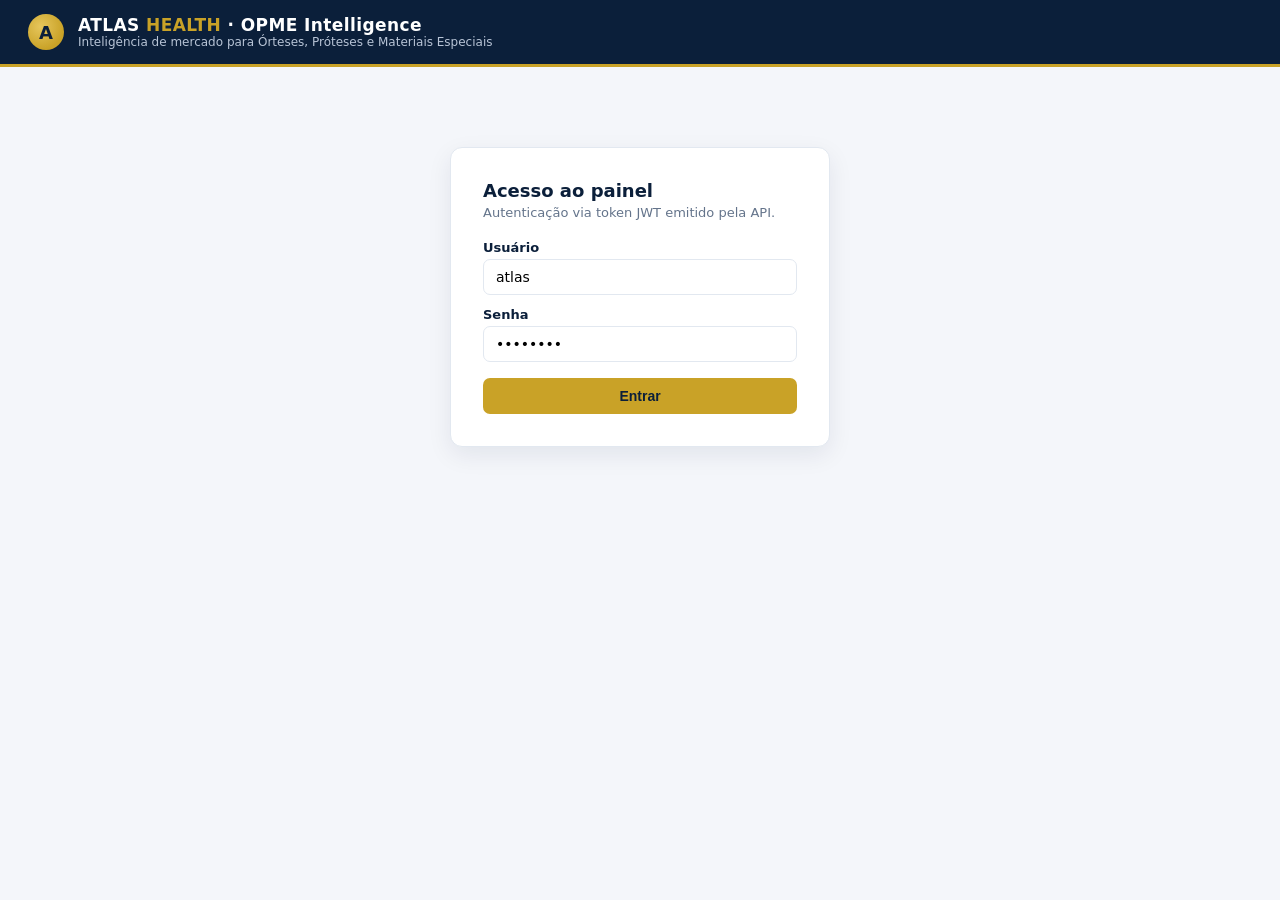
==== commit 9ab2d65a: "feat: painel unificado na raiz com autenticacao automatica Funde as duas linhas de painel que haviam" ====
--- a/app/static/index.html
+++ b/app/static/index.html
@@ -1,516 +1,742 @@
 <!DOCTYPE html>
 <html lang="pt-BR">
 <head>
-<meta charset="UTF-8">
-<meta name="viewport" content="width=device-width, initial-scale=1">
-<title>OPME Intelligence</title>
-<link rel="icon" href="data:image/svg+xml,<svg xmlns=%22http://www.w3.org/2000/svg%22 viewBox=%220 0 100 100%22><rect width=%22100%22 height=%22100%22 rx=%2222%22 fill=%22%232a78d6%22/><text x=%2250%22 y=%2266%22 font-size=%2258%22 font-family=%22system-ui,sans-serif%22 font-weight=%22700%22 fill=%22white%22 text-anchor=%22middle%22>O</text></svg>">
+<meta charset="UTF-8" />
+<meta name="viewport" content="width=device-width, initial-scale=1.0" />
+<title>ATLAS Health — OPME Intelligence</title>
 <style>
   :root {
-    color-scheme: light;
-    --surface-1:      #fcfcfb;
-    --surface-2:      #f9f9f7;
-    --text-primary:   #0b0b0b;
-    --text-secondary: #52514e;
-    --text-muted:     #898781;
-    --border:         rgba(11,11,11,0.10);
-    --gridline:       #e1e0d9;
-    --series-blue:    #2a78d6;
-    --seq-100:        #cde2fb;
-    --seq-400:        #3987e5;
-    --status-good:     #0ca30c;
-    --status-warning:  #fab219;
-    --status-serious:  #ec835a;
-    --status-critical: #d03b3b;
-  }
-  @media (prefers-color-scheme: dark) {
-    :root {
-      color-scheme: dark;
-      --surface-1:      #1a1a19;
-      --surface-2:      #0d0d0d;
-      --text-primary:   #ffffff;
-      --text-secondary: #c3c2b7;
-      --text-muted:     #898781;
-      --border:         rgba(255,255,255,0.10);
-      --gridline:       #2c2c2a;
-      --series-blue:    #3987e5;
-      --seq-100:        #184f95;
-      --seq-400:        #3987e5;
-    }
-  }
-  * { box-sizing: border-box; }
+    --navy: #0b1f3a;
+    --navy-2: #12294a;
+    --navy-3: #1a3560;
+    --gold: #c9a227;
+    --gold-light: #e6c65c;
+    --bg: #f4f6fa;
+    --card: #ffffff;
+    --text: #1c2b3a;
+    --muted: #64748b;
+    --border: #e2e8f0;
+    --green: #15803d;
+    --green-bg: #dcfce7;
+    --amber: #b45309;
+    --amber-bg: #fef3c7;
+    --red: #b91c1c;
+    --red-bg: #fee2e2;
+  }
+  * { box-sizing: border-box; margin: 0; padding: 0; }
   body {
-    margin: 0;
-    background: var(--surface-2);
-    color: var(--text-primary);
-    font: 15px/1.5 system-ui, -apple-system, "Segoe UI", sans-serif;
-  }
+    font-family: "Segoe UI", system-ui, -apple-system, sans-serif;
+    background: var(--bg); color: var(--text); min-height: 100vh;
+  }
+
+  /* ---------- Header ---------- */
   header {
-    padding: 20px 24px 16px;
-    border-bottom: 1px solid var(--border);
-    display: flex;
-    align-items: baseline;
-    justify-content: space-between;
-    flex-wrap: wrap;
-    gap: 8px;
-  }
-  header h1 { font-size: 18px; margin: 0; font-weight: 650; }
-  header .sub { color: var(--text-secondary); font-size: 13px; }
-  #health { font-size: 12px; color: var(--text-muted); }
-  #health.ok::before { content: "● "; color: var(--status-good); }
-  #health.err::before { content: "● "; color: var(--status-critical); }
-  nav.tabs {
-    display: flex;
-    gap: 4px;
-    padding: 12px 24px 0;
-    border-bottom: 1px solid var(--border);
-  }
+    background: var(--navy); color: #fff;
+    padding: 14px 28px; display: flex; align-items: center; gap: 14px;
+    border-bottom: 3px solid var(--gold);
+  }
+  .logo-mark {
+    width: 36px; height: 36px; border-radius: 50%;
+    background: radial-gradient(circle at 35% 35%, var(--gold-light), var(--gold) 70%);
+    display: flex; align-items: center; justify-content: center;
+    font-weight: 800; color: var(--navy); font-size: 18px; flex-shrink: 0;
+  }
+  header h1 { font-size: 17px; font-weight: 700; letter-spacing: 0.4px; }
+  header h1 span { color: var(--gold); }
+  header .sub { font-size: 12px; color: #b8c4d6; }
+  header .spacer { flex: 1; }
+  #who { font-size: 13px; color: #b8c4d6; }
+  #logoutBtn {
+    background: transparent; color: #fff; border: 1px solid rgba(255,255,255,.35);
+    padding: 6px 14px; border-radius: 6px; cursor: pointer; font-size: 13px;
+  }
+  #logoutBtn:hover { border-color: var(--gold); color: var(--gold); }
+
+  /* ---------- Login ---------- */
+  #loginView {
+    max-width: 380px; margin: 80px auto; background: var(--card);
+    border: 1px solid var(--border); border-radius: 12px; padding: 32px;
+    box-shadow: 0 8px 24px rgba(11,31,58,.08);
+  }
+  #loginView h2 { font-size: 18px; margin-bottom: 4px; color: var(--navy); }
+  #loginView p { font-size: 13px; color: var(--muted); margin-bottom: 20px; }
+  label { display: block; font-size: 13px; font-weight: 600; margin: 12px 0 4px; color: var(--navy); }
+  input, textarea, select {
+    width: 100%; padding: 9px 12px; border: 1px solid var(--border);
+    border-radius: 7px; font-size: 14px; font-family: inherit; background: #fff;
+  }
+  input:focus, textarea:focus, select:focus { outline: 2px solid var(--gold); border-color: var(--gold); }
+  textarea { resize: vertical; min-height: 74px; }
+  .btn {
+    background: var(--navy); color: #fff; border: none; padding: 10px 22px;
+    border-radius: 7px; font-size: 14px; font-weight: 600; cursor: pointer; margin-top: 16px;
+  }
+  .btn:hover { background: var(--navy-3); }
+  .btn:disabled { opacity: .55; cursor: wait; }
+  .btn-gold { background: var(--gold); color: var(--navy); }
+  .btn-gold:hover { background: var(--gold-light); }
+  .btn-sm { padding: 7px 14px; font-size: 13px; margin-top: 0; }
+
+  /* ---------- Layout ---------- */
+  #appView { display: none; max-width: 1060px; margin: 0 auto; padding: 24px 20px 60px; }
+  nav.tabs { display: flex; gap: 6px; margin-bottom: 20px; flex-wrap: wrap; }
   nav.tabs button {
-    appearance: none;
-    border: none;
-    background: none;
-    color: var(--text-secondary);
-    font: inherit;
-    font-weight: 600;
-    padding: 10px 14px;
-    border-radius: 8px 8px 0 0;
-    cursor: pointer;
-  }
-  nav.tabs button.active {
-    color: var(--text-primary);
-    background: var(--surface-1);
-    box-shadow: inset 0 -2px 0 var(--series-blue);
-  }
-  main { max-width: 880px; margin: 0 auto; padding: 24px; }
-  section.panel { display: none; }
-  section.panel.active { display: block; }
+    background: transparent; border: 1px solid var(--border); color: var(--muted);
+    padding: 9px 20px; border-radius: 8px; font-size: 14px; font-weight: 600; cursor: pointer;
+  }
+  nav.tabs button.active { background: var(--navy); color: #fff; border-color: var(--navy); }
+  .panel { display: none; }
+  .panel.active { display: block; }
   .card {
-    background: var(--surface-1);
-    border: 1px solid var(--border);
-    border-radius: 12px;
-    padding: 18px;
-  }
-  .card + .card { margin-top: 14px; }
-  .field-head { display: flex; align-items: baseline; justify-content: space-between; gap: 10px; }
-  label { display: block; font-size: 13px; font-weight: 600; color: var(--text-secondary); margin-bottom: 6px; }
-  button.example {
-    appearance: none;
-    border: none;
-    background: none;
-    color: var(--series-blue);
-    font: inherit;
-    font-size: 12.5px;
-    font-weight: 600;
-    cursor: pointer;
-    padding: 0;
-  }
-  button.example:hover { text-decoration: underline; }
-  textarea, input {
-    width: 100%;
-    font: inherit;
-    padding: 10px 12px;
-    border: 1px solid var(--border);
-    border-radius: 8px;
-    background: var(--surface-2);
-    color: var(--text-primary);
-    resize: vertical;
-  }
-  textarea { min-height: 64px; }
-  .row { display: flex; gap: 12px; flex-wrap: wrap; }
-  .row > div { flex: 1; min-width: 180px; }
-  .field { margin-bottom: 12px; }
-  button.run {
-    appearance: none;
-    border: none;
-    background: var(--series-blue);
-    color: #fff;
-    font: inherit;
-    font-weight: 650;
-    padding: 10px 18px;
-    border-radius: 8px;
-    cursor: pointer;
-  }
-  button.run:disabled { opacity: 0.55; cursor: default; }
-  button.run:hover:not(:disabled) { filter: brightness(1.06); }
-  .result { margin-top: 16px; }
-  .headline { font-size: 17px; font-weight: 650; margin: 0 0 4px; }
-  .taxpath { color: var(--text-secondary); font-size: 13px; margin: 0 0 12px; }
-  .badge {
-    display: inline-flex;
-    align-items: center;
-    gap: 5px;
-    font-size: 12.5px;
-    font-weight: 650;
-    padding: 3px 9px;
-    border-radius: 999px;
-    color: #fff;
-  }
-  .badge.good { background: var(--status-good); }
-  .badge.warning { background: var(--status-warning); color: #241a00; }
-  .badge.serious { background: var(--status-serious); }
-  .badge.critical { background: var(--status-critical); }
-  dl.attrs { display: grid; grid-template-columns: max-content 1fr; gap: 4px 14px; margin: 12px 0; font-size: 13.5px; }
-  dl.attrs dt { color: var(--text-muted); }
-  dl.attrs dd { margin: 0; }
-  .evidence { margin-top: 12px; font-size: 13px; }
-  .evidence ul { margin: 6px 0 0; padding-left: 18px; color: var(--text-secondary); }
-  .stat-grid { display: grid; grid-template-columns: repeat(auto-fit, minmax(90px, 1fr)); gap: 10px; margin: 14px 0; text-align: center; }
-  .stat-grid .stat { background: var(--surface-2); border-radius: 8px; padding: 8px 4px; }
-  .stat-grid .stat b { display: block; font-size: 15px; }
-  .stat-grid .stat span { font-size: 11px; color: var(--text-muted); text-transform: uppercase; letter-spacing: .03em; }
-  .range-wrap { margin: 18px 0 10px; }
-  .range-track { position: relative; height: 10px; border-radius: 6px; background: var(--gridline); }
-  .range-fill { position: absolute; top: 0; bottom: 0; border-radius: 6px; background: var(--seq-100); }
-  .range-mark { position: absolute; top: -5px; width: 3px; height: 20px; border-radius: 2px; background: var(--series-blue); }
-  .range-mark.ref { background: var(--status-critical); width: 3px; }
-  .range-labels { display: flex; justify-content: space-between; font-size: 11px; color: var(--text-muted); margin-top: 6px; }
-  table.groups { width: 100%; border-collapse: collapse; font-size: 13px; margin-top: 6px; }
-  table.groups th { text-align: left; color: var(--text-muted); font-weight: 600; font-size: 11px; text-transform: uppercase; padding: 4px 8px 4px 0; border-bottom: 1px solid var(--gridline); }
-  table.groups td { padding: 6px 8px 6px 0; border-bottom: 1px solid var(--gridline); font-variant-numeric: tabular-nums; }
-  .cols-2 { display: grid; grid-template-columns: 1fr 1fr; gap: 14px; }
-  .saving { margin-top: 14px; padding: 12px 14px; border-radius: 10px; border: 1px solid var(--border); }
-  .saving.opp { background: color-mix(in srgb, var(--status-warning) 12%, var(--surface-1)); }
-  .saving.ok { background: color-mix(in srgb, var(--status-good) 12%, var(--surface-1)); }
-  .muted-note { color: var(--text-muted); font-size: 13px; margin-top: 10px; }
-  .error { color: var(--status-critical); font-size: 13.5px; margin-top: 12px; }
-  .empty { color: var(--text-muted); font-size: 13.5px; }
+    background: var(--card); border: 1px solid var(--border); border-radius: 12px;
+    padding: 22px; margin-bottom: 18px;
+  }
+  .card h3 { font-size: 15px; color: var(--navy); margin-bottom: 4px; }
+  .card .hint { font-size: 12.5px; color: var(--muted); margin-bottom: 10px; }
+  .row { display: flex; gap: 14px; flex-wrap: wrap; }
+  .row > div { flex: 1; min-width: 200px; }
+
+  /* ---------- Results ---------- */
+  .badge { display: inline-block; padding: 3px 12px; border-radius: 999px; font-size: 12.5px; font-weight: 700; }
+  .badge.ok  { background: var(--green-bg); color: var(--green); }
+  .badge.rev { background: var(--amber-bg); color: var(--amber); }
+  .badge.no  { background: var(--red-bg); color: var(--red); }
+  .badge.fed { background: var(--navy); color: #fff; }
+  .badge.est { background: #ede9fe; color: #5b21b6; }
+  .badge.mun { background: #e0f2fe; color: #0369a1; }
+  .link-pncp { color: var(--navy-3); font-weight: 600; font-size: 12.5px; }
+  tr.items-row > td { background: #f8fafc; padding: 14px 16px; }
+  .kv { display: grid; grid-template-columns: repeat(auto-fill, minmax(210px, 1fr)); gap: 10px; margin-top: 14px; }
+  .kv .item { background: var(--bg); border-radius: 8px; padding: 10px 12px; }
+  .kv .item .k { font-size: 11px; text-transform: uppercase; letter-spacing: .5px; color: var(--muted); }
+  .kv .item .v { font-size: 14px; font-weight: 600; margin-top: 2px; word-break: break-word; }
+  .confbar { height: 8px; background: var(--border); border-radius: 999px; overflow: hidden; margin-top: 6px; }
+  .confbar > div { height: 100%; background: linear-gradient(90deg, var(--gold), var(--gold-light)); }
+  .chips { display: flex; flex-wrap: wrap; gap: 6px; margin-top: 8px; }
+  .chip { background: var(--navy-2); color: #dbe4f0; font-size: 12px; padding: 3px 10px; border-radius: 999px; }
+  .chip b { color: var(--gold-light); font-weight: 600; }
+  table { width: 100%; border-collapse: collapse; margin-top: 10px; font-size: 13.5px; }
+  th { text-align: left; padding: 8px 10px; background: var(--navy); color: #fff; font-size: 12px; letter-spacing: .3px; }
+  th:first-child { border-radius: 6px 0 0 0; } th:last-child { border-radius: 0 6px 0 0; }
+  td { padding: 8px 10px; border-bottom: 1px solid var(--border); }
+  tr:hover td { background: #f8fafc; }
+  .num { text-align: right; font-variant-numeric: tabular-nums; }
+  .stat-cards { display: grid; grid-template-columns: repeat(auto-fit, minmax(140px, 1fr)); gap: 10px; margin-top: 14px; }
+  .stat { background: var(--navy); color: #fff; border-radius: 10px; padding: 14px; }
+  .stat .k { font-size: 11px; text-transform: uppercase; color: #9fb0c8; letter-spacing: .5px; }
+  .stat .v { font-size: 20px; font-weight: 700; margin-top: 4px; color: var(--gold-light); }
+  .saving {
+    border: 2px solid var(--gold); border-radius: 10px; padding: 16px; margin-top: 16px;
+    background: linear-gradient(135deg, #fffbeb, #fff);
+  }
+  .saving .big { font-size: 26px; font-weight: 800; color: var(--navy); }
+  .error-box { background: var(--red-bg); color: var(--red); border-radius: 8px; padding: 12px 14px; font-size: 13.5px; margin-top: 12px; }
+  .info-box { background: var(--amber-bg); color: var(--amber); border-radius: 8px; padding: 12px 14px; font-size: 13.5px; margin-top: 12px; }
+  .result { margin-top: 6px; }
+  progress { width: 100%; height: 10px; margin-top: 10px; }
+  footer { text-align: center; font-size: 12px; color: var(--muted); padding: 18px; }
+  .toolbar { display: flex; gap: 10px; align-items: center; margin-top: 14px; flex-wrap: wrap; }
 </style>
 </head>
 <body>
 
 <header>
+  <div class="logo-mark">A</div>
   <div>
-    <h1>OPME Intelligence</h1>
-    <div class="sub">Inteligência de mercado para Órteses, Próteses e Materiais Especiais — Atlas Health</div>
+    <h1>ATLAS <span>HEALTH</span> · OPME Intelligence</h1>
+    <div class="sub">Inteligência de mercado para Órteses, Próteses e Materiais Especiais</div>
   </div>
-  <span id="health">verificando…</span>
+  <div class="spacer"></div>
+  <span id="who"></span>
+  <button id="logoutBtn" style="display:none" onclick="logout()">Sair</button>
 </header>
 
-<nav class="tabs">
-  <button data-tab="classify" class="active">Classificar</button>
-  <button data-tab="benchmark">Benchmark de preço</button>
-  <button data-tab="comparability">Comparabilidade</button>
-</nav>
-
-<main>
-
+<!-- ============ LOGIN ============ -->
+<div id="loginView">
+  <h2>Acesso ao painel</h2>
+  <p>Autenticação via token JWT emitido pela API.</p>
+  <form id="loginForm">
+    <label>Usuário</label>
+    <input id="loginUser" value="atlas" autocomplete="username" />
+    <label>Senha</label>
+    <input id="loginPass" type="password" value="atlas123" autocomplete="current-password" />
+    <button class="btn btn-gold" style="width:100%" type="submit">Entrar</button>
+  </form>
+  <div id="loginError"></div>
+</div>
+
+<!-- ============ APP ============ -->
+<div id="appView">
+  <nav class="tabs">
+    <button data-tab="classify" class="active">Classificar item</button>
+    <button data-tab="benchmark">Benchmark de preço</button>
+    <button data-tab="compare">Comparabilidade</button>
+    <button data-tab="batch">Análise em lote</button>
+    <button data-tab="tenders">Radar de licitações</button>
+  </nav>
+
+  <!-- ---- Classificar ---- -->
   <section id="tab-classify" class="panel active">
     <div class="card">
-      <div class="field">
-        <div class="field-head">
-          <label for="cl-desc">Descrição livre do item (cotação, nota fiscal, catálogo…)</label>
-          <button type="button" class="example" id="cl-example">usar exemplo</button>
+      <h3>Classificação e extração de item OPME</h3>
+      <div class="hint">Cole a descrição do item como aparece na cotação, nota ou contrato. A IA estrutura em nome canônico, taxonomia e atributos.</div>
+      <textarea id="clsDesc" placeholder="Ex.: Placa bloqueada distal rádio volar 2.4 mm titânio 6 furos, estéril, ref XZ-244, fabricante OrthoMed"></textarea>
+      <div class="row" style="margin-top:10px">
+        <div style="max-width:260px">
+          <label>Tipo de documento (opcional)</label>
+          <select id="clsDocType">
+            <option value="desconhecido">Desconhecido</option>
+            <option value="cotacao">Cotação</option>
+            <option value="contrato">Contrato</option>
+            <option value="catalogo">Catálogo</option>
+            <option value="nota_fiscal">Nota fiscal</option>
+            <option value="edital">Edital</option>
+          </select>
         </div>
-        <textarea id="cl-desc" placeholder="Ex.: Placa bloqueada distal rádio volar 2.4 mm titânio 6 furos, estéril, ref XZ-244, fabricante OrthoMed"></textarea>
-      </div>
-      <button class="run" id="cl-run">Classificar</button>
+      </div>
+      <button class="btn" id="clsBtn" onclick="runClassify()">Classificar</button>
     </div>
-    <div id="cl-result" class="result"></div>
+    <div id="clsResult" class="result"></div>
   </section>
 
+  <!-- ---- Benchmark ---- -->
   <section id="tab-benchmark" class="panel">
     <div class="card">
-      <div class="field">
-        <div class="field-head">
-          <label for="bm-desc">Descrição do item</label>
-          <button type="button" class="example" id="bm-example">usar exemplo</button>
+      <h3>Benchmark de preço de mercado</h3>
+      <div class="hint">Informe o item e, opcionalmente, o preço pago/cotado para calcular a economia potencial versus a mediana de mercado.</div>
+      <textarea id="bmDesc" placeholder="Ex.: stent farmacológico coronário 3.0 x 18 mm"></textarea>
+      <div class="row" style="margin-top:10px">
+        <div>
+          <label>Preço de referência (R$, opcional)</label>
+          <input id="bmPrice" type="number" min="0" step="0.01" placeholder="Ex.: 7000" />
         </div>
-        <textarea id="bm-desc" placeholder="Ex.: stent farmacológico coronário 3.0 x 18 mm"></textarea>
-      </div>
+        <div>
+          <label>Região (opcional)</label>
+          <input id="bmRegion" placeholder="Ex.: Centro-Oeste" />
+        </div>
+      </div>
+      <button class="btn" id="bmBtn" onclick="runBenchmark()">Analisar mercado</button>
+    </div>
+    <div id="bmResult" class="result"></div>
+  </section>
+
+  <!-- ---- Comparabilidade ---- -->
+  <section id="tab-compare" class="panel">
+    <div class="card">
+      <h3>Comparabilidade entre dois itens</h3>
+      <div class="hint">Decide se dois itens são equivalentes para efeito de comparação de preço.</div>
       <div class="row">
-        <div class="field">
-          <label for="bm-price">Preço de referência (R$, opcional)</label>
-          <input id="bm-price" type="number" step="0.01" min="0" placeholder="Ex.: 7000">
+        <div>
+          <label>Item A</label>
+          <textarea id="cpA" placeholder="Descrição do item A"></textarea>
         </div>
-        <div class="field">
-          <label for="bm-region">Região (opcional)</label>
-          <input id="bm-region" type="text" placeholder="Ex.: Centro-Oeste">
+        <div>
+          <label>Item B</label>
+          <textarea id="cpB" placeholder="Descrição do item B"></textarea>
         </div>
       </div>
-      <button class="run" id="bm-run">Calcular benchmark</button>
+      <button class="btn" id="cpBtn" onclick="runCompare()">Comparar</button>
     </div>
-    <div id="bm-result" class="result"></div>
+    <div id="cpResult" class="result"></div>
   </section>
 
-  <section id="tab-comparability" class="panel">
+  <!-- ---- Lote ---- -->
+  <section id="tab-batch" class="panel">
     <div class="card">
-      <div class="field-head" style="margin-bottom: 4px">
-        <span></span>
-        <button type="button" class="example" id="cp-example">usar exemplo</button>
+      <h3>Análise em lote (lista de itens do cliente)</h3>
+      <div class="hint">
+        Um item por linha. Para incluir o preço pago, separe com ponto e vírgula:
+        <code>descrição do item ; 7000</code>. Cada item passa por classificação + benchmark; ao final, exporte o CSV.
+      </div>
+      <textarea id="btInput" style="min-height:140px" placeholder="stent farmacológico coronário 3.0 x 18 mm ; 7000&#10;Placa bloqueada distal rádio volar 2.4 mm titânio 6 furos ; 3200&#10;parafuso pedicular poliaxial 6.5 x 45"></textarea>
+      <div class="toolbar">
+        <button class="btn btn-sm" id="btBtn" onclick="runBatch()">Processar lote</button>
+        <button class="btn btn-sm btn-gold" id="btCsv" onclick="exportCsv()" style="display:none">Baixar CSV</button>
+        <span id="btStatus" style="font-size:13px;color:var(--muted)"></span>
+      </div>
+      <progress id="btProg" value="0" max="100" style="display:none"></progress>
+    </div>
+    <div id="btResult" class="result"></div>
+  </section>
+
+  <!-- ---- Radar de Licitações ---- -->
+  <section id="tab-tenders" class="panel">
+    <div class="card">
+      <h3>Radar de licitações OPME — PNCP</h3>
+      <div class="hint">
+        Varre o Portal Nacional de Contratações Públicas em busca de editais <b>recebendo propostas</b>
+        nas esferas federal, estadual e municipal; cada item do edital passa pelo classificador para
+        identificar as demandas de OPME.
       </div>
       <div class="row">
-        <div class="field">
-          <label for="cp-a">Item A</label>
-          <textarea id="cp-a" placeholder="Descrição do primeiro item"></textarea>
+        <div>
+          <label>Termos de busca (vírgula; vazio = padrão OPME)</label>
+          <input id="tdTerms" placeholder="Ex.: OPME, prótese de quadril, stent" />
         </div>
-        <div class="field">
-          <label for="cp-b">Item B</label>
-          <textarea id="cp-b" placeholder="Descrição do segundo item"></textarea>
+        <div style="max-width:120px">
+          <label>UF</label>
+          <input id="tdUf" maxlength="2" placeholder="Ex.: GO" />
         </div>
-      </div>
-      <button class="run" id="cp-run">Comparar</button>
+        <div style="max-width:200px">
+          <label>Esfera</label>
+          <select id="tdEsfera">
+            <option value="">Todas</option>
+            <option value="Federal">Federal</option>
+            <option value="Estadual">Estadual</option>
+            <option value="Municipal">Municipal</option>
+            <option value="Distrital">Distrital</option>
+          </select>
+        </div>
+      </div>
+      <div class="toolbar">
+        <button class="btn btn-sm btn-gold" id="tdScanBtn" onclick="runTenderScan()">Varrer PNCP agora</button>
+        <button class="btn btn-sm" id="tdListBtn" onclick="loadTenders()">Atualizar lista</button>
+        <span id="tdStatus" style="font-size:13px;color:var(--muted)"></span>
+      </div>
+      <div id="tdSummary"></div>
     </div>
-    <div id="cp-result" class="result"></div>
+    <div id="tdResult" class="result"></div>
   </section>
 
-</main>
+  <footer>ATLAS Health Consultoria · motor regras + similaridade (LLM opcional) · dados de preço sintéticos para demonstração · licitações: dados públicos do PNCP</footer>
+</div>
 
 <script>
 const API = "/api/v1";
-let token = null;
-
-// Sessão de uso pessoal/local: autentica em segundo plano com a credencial de
-// demonstração documentada no README, sem expor tela de login ao usuário.
+// Credencial de demonstração documentada no README. O painel roda em 127.0.0.1 e
+// autentica sozinho com ela; o formulário de login continua como fallback.
+const DEMO_USER = "atlas";
+const DEMO_PASS = "atlas123";
+let token = sessionStorage.getItem("opme_token") || null;
+let batchRows = [];
+
+/* ---------------- helpers ---------------- */
+const $ = (id) => document.getElementById(id);
+const esc = (s) => String(s ?? "").replace(/[&<>"']/g, c => ({"&":"&amp;","<":"&lt;",">":"&gt;",'"':"&quot;","'":"&#39;"}[c]));
+const brl = (v) => (v == null || isNaN(v)) ? "—" : Number(v).toLocaleString("pt-BR", {style:"currency", currency:"BRL"});
+const pct = (v) => (v == null) ? "—" : (Number(v)).toFixed(1).replace(".", ",") + "%";
+const sleep = (ms) => new Promise(r => setTimeout(r, ms));
+
+function badge(decision) {
+  const map = {
+    MATCH: ["ok","MATCH"], COMPARABLE: ["ok","COMPARÁVEL"],
+    REVIEW: ["rev","REVISAR"],
+    NO_MATCH: ["no","SEM CORRESPONDÊNCIA"], NOT_COMPARABLE: ["no","NÃO COMPARÁVEL"],
+  };
+  const [cls, label] = map[decision] || ["rev", decision];
+  return `<span class="badge ${cls}">${label}</span>`;
+}
+function confBar(c) {
+  return `<div class="confbar"><div style="width:${Math.round(c*100)}%"></div></div>
+          <div style="font-size:12px;color:var(--muted);margin-top:3px">Confiança: ${(c*100).toFixed(0)}%</div>`;
+}
+function errBox(el, msg) { el.innerHTML = `<div class="error-box">${esc(msg)}</div>`; }
+
+async function apiFetch(path, opts = {}, retries = 2) {
+  await ensureToken(false);
+  const send = () => {
+    const headers = Object.assign({ "Authorization": "Bearer " + token }, opts.headers || {});
+    return fetch(API + path, Object.assign({}, opts, { headers }));
+  };
+  let res = await send();
+  // Token expirado: renova em silêncio e repete uma vez antes de desistir.
+  if (res.status === 401) {
+    try {
+      await ensureToken(true);
+      res = await send();
+    } catch {
+      logout();
+      throw new Error("Sessão expirada. Faça login novamente.");
+    }
+    if (res.status === 401) { logout(); throw new Error("Sessão expirada. Faça login novamente."); }
+  }
+  if (res.status === 429 && retries > 0) {
+    await sleep(5000);
+    return apiFetch(path, opts, retries - 1);
+  }
+  const body = await res.json().catch(() => ({}));
+  if (!res.ok) {
+    const detail = body?.error?.message || body?.detail?.[0]?.msg || body?.detail || res.statusText;
+    throw new Error(typeof detail === "string" ? detail : JSON.stringify(detail));
+  }
+  return body;
+}
+const postJson = (path, data) => apiFetch(path, {
+  method: "POST", headers: { "Content-Type": "application/json" }, body: JSON.stringify(data),
+});
+
+/* ---------------- auth ---------------- */
+// Obtém um token sem passar pela tela de login. `force` descarta o token atual
+// (usado quando a API devolve 401 por expiração).
 async function ensureToken(force) {
   if (token && !force) return token;
-  const res = await fetch(`${API}/auth/token`, {
-    method: "POST",
-    headers: { "Content-Type": "application/x-www-form-urlencoded" },
-    body: "username=atlas&password=atlas123",
-  });
+  const form = new URLSearchParams({ username: DEMO_USER, password: DEMO_PASS });
+  const res = await fetch(API + "/auth/token", { method: "POST", body: form });
   if (!res.ok) throw new Error("Falha ao autenticar na API.");
-  const data = await res.json();
-  token = data.access_token;
+  const body = await res.json();
+  token = body.access_token;
+  sessionStorage.setItem("opme_token", token);
   return token;
 }
 
-async function apiPost(path, body) {
-  await ensureToken(false);
-  let res = await fetch(`${API}${path}`, {
-    method: "POST",
-    headers: { "Content-Type": "application/json", "Authorization": `Bearer ${token}` },
-    body: JSON.stringify(body),
-  });
-  if (res.status === 401) {
-    await ensureToken(true);
-    res = await fetch(`${API}${path}`, {
-      method: "POST",
-      headers: { "Content-Type": "application/json", "Authorization": `Bearer ${token}` },
-      body: JSON.stringify(body),
-    });
-  }
-  const data = await res.json().catch(() => ({}));
-  if (!res.ok) throw new Error(data?.error?.message || data?.detail || "Erro ao chamar a API.");
-  return data;
-}
-
-function el(html) {
-  const t = document.createElement("template");
-  t.innerHTML = html.trim();
-  return t.content.firstChild;
-}
-function esc(s) {
-  return String(s ?? "").replace(/[&<>"']/g, c => ({ "&":"&amp;", "<":"&lt;", ">":"&gt;", '"':"&quot;", "'":"&#39;" }[c]));
-}
-function pct(n) { return `${(n * 100).toFixed(0)}%`; }
-function money(n) { return n == null ? "—" : n.toLocaleString("pt-BR", { style: "currency", currency: "BRL" }); }
-
-function statusBadge(kind, label, icon) {
-  return `<span class="badge ${kind}">${icon} ${esc(label)}</span>`;
-}
-const DECISION_BADGE = {
-  MATCH:         () => statusBadge("good", "Match", "✓"),
-  REVIEW:        () => statusBadge("warning", "Revisar", "⚠"),
-  NO_MATCH:      () => statusBadge("critical", "Não encontrado", "✕"),
-  COMPARABLE:    () => statusBadge("good", "Comparável", "✓"),
-  NOT_COMPARABLE:() => statusBadge("critical", "Não comparável", "✕"),
-};
-const DISPERSION_BADGE = {
-  baixa: () => statusBadge("good", "Dispersão baixa", "●"),
-  media: () => statusBadge("warning", "Dispersão média", "●"),
-  alta:  () => statusBadge("critical", "Dispersão alta", "●"),
-};
-
-// --- Tabs ---
+async function doLogin(e) {
+  e.preventDefault();
+  $("loginError").innerHTML = "";
+  try {
+    const form = new URLSearchParams({ username: $("loginUser").value, password: $("loginPass").value });
+    const res = await fetch(API + "/auth/token", { method: "POST", body: form });
+    const body = await res.json().catch(() => ({}));
+    if (!res.ok) throw new Error(body?.error?.message || "Usuário ou senha inválidos.");
+    token = body.access_token;
+    sessionStorage.setItem("opme_token", token);
+    showApp();
+  } catch (err) { errBox($("loginError"), err.message); }
+}
+function logout() {
+  token = null; sessionStorage.removeItem("opme_token");
+  $("appView").style.display = "none";
+  $("loginView").style.display = "block";
+  $("logoutBtn").style.display = "none";
+  $("who").textContent = "";
+}
+function showApp() {
+  $("loginView").style.display = "none";
+  $("appView").style.display = "block";
+  $("logoutBtn").style.display = "inline-block";
+  $("who").textContent = "conectado";
+}
+
+/* ---------------- tabs ---------------- */
 document.querySelectorAll("nav.tabs button").forEach(btn => {
   btn.addEventListener("click", () => {
     document.querySelectorAll("nav.tabs button").forEach(b => b.classList.remove("active"));
-    document.querySelectorAll("section.panel").forEach(p => p.classList.remove("active"));
+    document.querySelectorAll(".panel").forEach(p => p.classList.remove("active"));
     btn.classList.add("active");
-    document.getElementById(`tab-${btn.dataset.tab}`).classList.add("active");
+    $("tab-" + btn.dataset.tab).classList.add("active");
   });
 });
 
-// --- Exemplos de um clique ---
-document.getElementById("cl-example").addEventListener("click", () => {
-  document.getElementById("cl-desc").value =
-    "Placa bloqueada distal rádio volar 2.4 mm titânio 6 furos, estéril, ref XZ-244, fabricante OrthoMed";
-});
-document.getElementById("bm-example").addEventListener("click", () => {
-  document.getElementById("bm-desc").value = "stent farmacológico coronário 3.0 x 18 mm";
-  document.getElementById("bm-price").value = "7000";
-});
-document.getElementById("cp-example").addEventListener("click", () => {
-  document.getElementById("cp-a").value = "Placa bloqueada distal rádio volar 2.4mm titânio 6 furos";
-  document.getElementById("cp-b").value = "Placa bloqueada distal rádio volar 2.4mm aço inox 8 furos";
-});
-
-// --- Health check ---
-(async () => {
-  const badge = document.getElementById("health");
+/* ---------------- classify ---------------- */
+function kvItem(k, v) {
+  if (v == null || v === "" || (typeof v === "object" && !Object.keys(v).length)) return "";
+  const val = typeof v === "object" ? Object.entries(v).map(([a,b]) => `${a}: ${b}`).join(" · ") : v;
+  return `<div class="item"><div class="k">${esc(k)}</div><div class="v">${esc(val)}</div></div>`;
+}
+function renderClassify(r) {
+  const evid = (r.evidence || []).map(e => `<span class="chip"><b>${esc(e.field)}</b> ${esc(e.text)}</span>`).join("");
+  const cands = (r.candidates || []).slice(0, 3).map(c =>
+    `<tr><td>${esc(c.path)}</td><td class="num">${(c.score*100).toFixed(0)}%</td></tr>`).join("");
+  return `<div class="card">
+    <div style="display:flex;justify-content:space-between;align-items:center;flex-wrap:wrap;gap:8px">
+      <h3>${esc(r.canonical_name)}</h3>${badge(r.decision)}
+    </div>
+    <div class="hint">${esc(r.taxonomy_path || "Sem correspondência na taxonomia")} · motor: ${esc(r.engine)}</div>
+    ${confBar(r.confidence)}
+    <div class="kv">
+      ${kvItem("Especialidade", r.specialty)}
+      ${kvItem("Família", r.family)}
+      ${kvItem("Material", r.material)}
+      ${kvItem("Estéril", r.sterile == null ? null : (r.sterile ? "Sim" : "Não"))}
+      ${kvItem("Dimensões", r.dimensions)}
+      ${kvItem("Código ref.", r.reference_code)}
+      ${kvItem("Fabricante", r.manufacturer)}
+      ${kvItem("Unidade padrão", r.uom_standard)}
+    </div>
+    ${evid ? `<label style="margin-top:14px">Evidências extraídas</label><div class="chips">${evid}</div>` : ""}
+    ${cands ? `<label style="margin-top:14px">Candidatos da taxonomia</label>
+      <table><tr><th>Caminho</th><th class="num">Score</th></tr>${cands}</table>` : ""}
+    ${r.ambiguity_note ? `<div class="info-box">${esc(r.ambiguity_note)}</div>` : ""}
+  </div>`;
+}
+async function runClassify() {
+  const out = $("clsResult"); out.innerHTML = ""; $("clsBtn").disabled = true;
   try {
-    const res = await fetch(`${API}/health`);
-    const data = await res.json();
-    badge.textContent = `online · v${data.version} · ${data.taxonomy_nodes} classes · ${data.price_observations} observações de preço`;
-    badge.className = "ok";
-  } catch {
-    badge.textContent = "API indisponível";
-    badge.className = "err";
-  }
-})();
-
-async function runAction(buttonId, fn) {
-  const btn = document.getElementById(buttonId);
-  btn.disabled = true;
-  const original = btn.textContent;
-  btn.textContent = "Processando…";
+    const r = await postJson("/classify", { description: $("clsDesc").value, document_type: $("clsDocType").value });
+    out.innerHTML = renderClassify(r);
+  } catch (err) { errBox(out, err.message); }
+  finally { $("clsBtn").disabled = false; }
+}
+
+/* ---------------- benchmark ---------------- */
+function groupTable(title, rows) {
+  if (!rows || !rows.length) return "";
+  return `<label style="margin-top:14px">${title}</label>
+    <table><tr><th>Grupo</th><th class="num">Observações</th><th class="num">Mediana</th></tr>
+    ${rows.map(g => `<tr><td>${esc(g.key)}</td><td class="num">${g.count}</td><td class="num">${brl(g.median_price)}</td></tr>`).join("")}
+    </table>`;
+}
+function renderBenchmark(r) {
+  const s = r.stats;
+  let html = `<div class="card">
+    <h3>Mercado — ${esc(r.matched_taxonomy_path || r.raw_description)}</h3>
+    <div class="hint">Base comparável: ${esc(r.comparable_basis)} · dispersão: ${esc(r.dispersion_level || "—")}</div>`;
+  if (s) {
+    html += `<div class="stat-cards">
+      <div class="stat"><div class="k">Mediana</div><div class="v">${brl(s.median)}</div></div>
+      <div class="stat"><div class="k">P25 – P75</div><div class="v" style="font-size:15px">${brl(s.p25)}<br>${brl(s.p75)}</div></div>
+      <div class="stat"><div class="k">Mín – Máx</div><div class="v" style="font-size:15px">${brl(s.min)}<br>${brl(s.max)}</div></div>
+      <div class="stat"><div class="k">Observações</div><div class="v">${s.count}</div></div>
+      <div class="stat"><div class="k">Coef. variação</div><div class="v">${pct(s.coefficient_of_variation * 100)}</div></div>
+    </div>`;
+  }
+  if (r.saving_opportunity) {
+    const so = r.saving_opportunity;
+    const above = so.potential_saving_abs > 0;
+    html += `<div class="saving">
+      <div style="font-size:12px;text-transform:uppercase;letter-spacing:.5px;color:var(--muted)">Oportunidade de economia</div>
+      <div class="big">${above ? brl(so.potential_saving_abs) + " (" + pct(so.potential_saving_pct) + ")" : "Preço dentro do mercado"}</div>
+      <div style="font-size:13.5px;margin-top:4px">Preço de referência ${brl(so.reference_price)} vs. mediana de mercado ${brl(so.market_median)} — <b>${esc(so.verdict)}</b></div>
+    </div>`;
+  }
+  html += groupTable("Por fornecedor", r.by_supplier);
+  html += groupTable("Por região", r.by_region);
+  if (r.outliers && r.outliers.length) {
+    html += `<label style="margin-top:14px">Outliers detectados (IQR)</label>
+      <table><tr><th>Fornecedor</th><th>Região</th><th class="num">Preço</th><th>Motivo</th></tr>
+      ${r.outliers.map(o => `<tr><td>${esc(o.supplier)}</td><td>${esc(o.region)}</td><td class="num">${brl(o.normalized_price)}</td><td>${esc(o.reason)}</td></tr>`).join("")}
+      </table>`;
+  }
+  if (r.note) html += `<div class="info-box">${esc(r.note)}</div>`;
+  return html + "</div>";
+}
+async function runBenchmark() {
+  const out = $("bmResult"); out.innerHTML = ""; $("bmBtn").disabled = true;
   try {
-    await fn();
-  } finally {
-    btn.disabled = false;
-    btn.textContent = original;
-  }
-}
-
-// --- Classificar ---
-document.getElementById("cl-run").addEventListener("click", () => runAction("cl-run", async () => {
-  const out = document.getElementById("cl-result");
-  const description = document.getElementById("cl-desc").value.trim();
-  if (description.length < 3) { out.innerHTML = `<p class="error">Descreva o item com pelo menos 3 caracteres.</p>`; return; }
+    const payload = { description: $("bmDesc").value };
+    if ($("bmPrice").value) payload.reference_price = Number($("bmPrice").value);
+    if ($("bmRegion").value.trim()) payload.region = $("bmRegion").value.trim();
+    const r = await postJson("/benchmark", payload);
+    out.innerHTML = renderBenchmark(r);
+  } catch (err) { errBox(out, err.message); }
+  finally { $("bmBtn").disabled = false; }
+}
+
+/* ---------------- comparability ---------------- */
+async function runCompare() {
+  const out = $("cpResult"); out.innerHTML = ""; $("cpBtn").disabled = true;
+  try {
+    const r = await postJson("/comparability", { item_a: $("cpA").value, item_b: $("cpB").value });
+    const diffs = (r.critical_differences || []).map(d => `<li>${esc(d)}</li>`).join("");
+    out.innerHTML = `<div class="card">
+      <div style="display:flex;justify-content:space-between;align-items:center;flex-wrap:wrap;gap:8px">
+        <h3>Resultado da comparação</h3>${badge(r.decision)}
+      </div>
+      ${confBar(r.confidence)}
+      <div class="kv">
+        ${kvItem("Item A (canônico)", r.item_a_canonical)}
+        ${kvItem("Item B (canônico)", r.item_b_canonical)}
+        ${kvItem("Taxonomia A", r.taxonomy_a)}
+        ${kvItem("Taxonomia B", r.taxonomy_b)}
+        ${kvItem("Mesma taxonomia", r.same_taxonomy ? "Sim" : "Não")}
+        ${kvItem("Similaridade de atributos", (r.attribute_similarity * 100).toFixed(0) + "%")}
+      </div>
+      ${diffs ? `<label style="margin-top:14px">Diferenças críticas</label><ul style="margin:6px 0 0 20px;font-size:13.5px">${diffs}</ul>` : ""}
+      <div class="info-box" style="background:var(--bg);color:var(--text)">${esc(r.rationale)}</div>
+    </div>`;
+  } catch (err) { errBox(out, err.message); }
+  finally { $("cpBtn").disabled = false; }
+}
+
+/* ---------------- batch ---------------- */
+async function runBatch() {
+  const lines = $("btInput").value.split("\n").map(l => l.trim()).filter(Boolean);
+  const out = $("btResult");
+  if (!lines.length) { errBox(out, "Informe pelo menos um item (um por linha)."); return; }
+  $("btBtn").disabled = true; $("btCsv").style.display = "none";
+  $("btProg").style.display = "block"; $("btProg").value = 0; $("btProg").max = lines.length;
+  batchRows = [];
   out.innerHTML = "";
+
+  for (let i = 0; i < lines.length; i++) {
+    const parts = lines[i].split(";");
+    const desc = parts[0].trim();
+    const price = parts[1] ? Number(parts[1].replace(",", ".").trim()) : null;
+    $("btStatus").textContent = `Processando ${i + 1} de ${lines.length}…`;
+    const row = { descricao: desc, preco_ref: price };
+    try {
+      const cls = await postJson("/classify", { description: desc });
+      row.classe = cls.taxonomy_path || cls.canonical_name;
+      row.decisao = cls.decision;
+      row.confianca = cls.confidence;
+      const payload = { description: desc };
+      if (price) payload.reference_price = price;
+      const bm = await postJson("/benchmark", payload);
+      row.mediana = bm.stats ? bm.stats.median : null;
+      row.dispersao = bm.dispersion_level;
+      if (bm.saving_opportunity) {
+        row.economia_abs = bm.saving_opportunity.potential_saving_abs;
+        row.economia_pct = bm.saving_opportunity.potential_saving_pct;
+        row.veredito = bm.saving_opportunity.verdict;
+      }
+    } catch (err) { row.erro = err.message; }
+    batchRows.push(row);
+    $("btProg").value = i + 1;
+  }
+
+  const totalSaving = batchRows.reduce((a, r) => a + (r.economia_abs > 0 ? r.economia_abs : 0), 0);
+  $("btStatus").textContent = `Concluído — ${batchRows.length} itens.`;
+  $("btCsv").style.display = "inline-block";
+  out.innerHTML = `<div class="card">
+    <h3>Resultado do lote</h3>
+    ${totalSaving > 0 ? `<div class="saving"><div style="font-size:12px;text-transform:uppercase;color:var(--muted)">Economia potencial total identificada</div><div class="big">${brl(totalSaving)}</div></div>` : ""}
+    <table>
+      <tr><th>Item</th><th>Classe</th><th>Decisão</th><th class="num">Conf.</th><th class="num">Preço pago</th><th class="num">Mediana mercado</th><th class="num">Economia</th></tr>
+      ${batchRows.map(r => r.erro
+        ? `<tr><td>${esc(r.descricao)}</td><td colspan="6" style="color:var(--red)">${esc(r.erro)}</td></tr>`
+        : `<tr>
+            <td>${esc(r.descricao)}</td>
+            <td style="font-size:12.5px">${esc(r.classe || "—")}</td>
+            <td>${badge(r.decisao)}</td>
+            <td class="num">${r.confianca != null ? (r.confianca*100).toFixed(0) + "%" : "—"}</td>
+            <td class="num">${brl(r.preco_ref)}</td>
+            <td class="num">${brl(r.mediana)}</td>
+            <td class="num" style="font-weight:700;color:${r.economia_abs > 0 ? "var(--green)" : "var(--muted)"}">
+              ${r.economia_abs != null ? brl(r.economia_abs) + " (" + pct(r.economia_pct) + ")" : "—"}</td>
+          </tr>`).join("")}
+    </table>
+  </div>`;
+  $("btBtn").disabled = false;
+}
+
+function exportCsv() {
+  const headers = ["item","classe","decisao","confianca","preco_pago","mediana_mercado","economia_abs","economia_pct","veredito","erro"];
+  const csvCell = (v) => {
+    let s = v == null ? "" : String(v);
+    // Fórmulas não são interpretadas: prefixo neutralizador para =, +, -, @
+    if (/^[=+\-@]/.test(s)) s = "'" + s;
+    return '"' + s.replace(/"/g, '""') + '"';
+  };
+  const lines = [headers.join(";")].concat(batchRows.map(r => [
+    r.descricao, r.classe, r.decisao,
+    r.confianca != null ? (r.confianca * 100).toFixed(0) + "%" : "",
+    r.preco_ref ?? "", r.mediana ?? "",
+    r.economia_abs ?? "", r.economia_pct != null ? r.economia_pct.toFixed(1) : "",
+    r.veredito ?? "", r.erro ?? "",
+  ].map(csvCell).join(";")));
+  const blob = new Blob(["﻿" + lines.join("\r\n")], { type: "text/csv;charset=utf-8" });
+  const a = document.createElement("a");
+  a.href = URL.createObjectURL(blob);
+  a.download = "opme-analise-lote.csv";
+  a.click();
+  URL.revokeObjectURL(a.href);
+}
+
+/* ---------------- radar de licitações ---------------- */
+const dtBR = (iso) => {
+  if (!iso) return "—";
+  const d = new Date(iso);
+  return isNaN(d) ? esc(iso) : d.toLocaleString("pt-BR", { dateStyle: "short", timeStyle: "short" });
+};
+function esferaBadge(e) {
+  const map = { Federal: "fed", Estadual: "est", Municipal: "mun", Distrital: "est" };
+  return `<span class="badge ${map[e] || "rev"}">${esc(e || "?")}</span>`;
+}
+
+async function runTenderScan() {
+  const st = $("tdStatus"), sum = $("tdSummary");
+  $("tdScanBtn").disabled = true; sum.innerHTML = "";
+  st.textContent = "Varrendo o PNCP (busca + itens + classificação)…";
   try {
-    const r = await apiPost("/classify", { description });
-    const dims = Object.entries(r.dimensions || {}).map(([k, v]) => `${k}: ${v}`).join(", ") || "—";
-    out.appendChild(el(`
-      <div class="card">
-        <p class="headline">${esc(r.canonical_name)}</p>
-        <p class="taxpath">${esc(r.taxonomy_path || "sem classe correspondente")}</p>
-        ${DECISION_BADGE[r.decision]()} <span class="badge" style="background:var(--surface-2);color:var(--text-secondary)">confiança ${pct(r.confidence)}</span>
-        <dl class="attrs">
-          <dt>Material</dt><dd>${esc(r.material || "—")}</dd>
-          <dt>Estéril</dt><dd>${r.sterile === null ? "—" : (r.sterile ? "sim" : "não")}</dd>
-          <dt>Dimensões</dt><dd>${esc(dims)}</dd>
-          <dt>Código de referência</dt><dd>${esc(r.reference_code || "—")}</dd>
-          <dt>Fabricante</dt><dd>${esc(r.manufacturer || "—")}</dd>
-          <dt>Motor</dt><dd>${esc(r.engine)}</dd>
-        </dl>
-        ${r.ambiguity_note ? `<p class="muted-note">${esc(r.ambiguity_note)}</p>` : ""}
-        ${(r.evidence || []).length ? `<div class="evidence"><strong>Evidências extraídas</strong><ul>${r.evidence.map(e => `<li><b>${esc(e.field)}:</b> "${esc(e.text)}"</li>`).join("")}</ul></div>` : ""}
-        ${(r.candidates || []).length ? `<div class="evidence"><strong>Outras classes candidatas</strong><ul>${r.candidates.map(c => `<li>${esc(c.path)} — ${pct(c.score)}</li>`).join("")}</ul></div>` : ""}
-      </div>
-    `));
-  } catch (e) {
-    out.innerHTML = `<p class="error">${esc(e.message)}</p>`;
-  }
-}));
-
-// --- Benchmark ---
-document.getElementById("bm-run").addEventListener("click", () => runAction("bm-run", async () => {
-  const out = document.getElementById("bm-result");
-  const description = document.getElementById("bm-desc").value.trim();
-  const priceRaw = document.getElementById("bm-price").value;
-  const region = document.getElementById("bm-region").value.trim();
-  if (description.length < 3) { out.innerHTML = `<p class="error">Descreva o item com pelo menos 3 caracteres.</p>`; return; }
-  out.innerHTML = "";
+    const payload = { max_pages: 1 };
+    const terms = $("tdTerms").value.split(",").map(t => t.trim()).filter(Boolean);
+    if (terms.length) payload.terms = terms;
+    if ($("tdUf").value.trim()) payload.uf = $("tdUf").value.trim().toUpperCase();
+    if ($("tdEsfera").value) payload.esfera = $("tdEsfera").value;
+    const r = await postJson("/tenders/scan", payload);
+    st.textContent = "";
+    const esferas = Object.entries(r.by_esfera).map(([k, v]) => `${esferaBadge(k)} ${v}`).join(" &nbsp; ");
+    sum.innerHTML = `<div class="stat-cards">
+        <div class="stat"><div class="k">Licitações abertas</div><div class="v">${r.tenders_found}</div></div>
+        <div class="stat"><div class="k">Novas nesta varredura</div><div class="v">${r.tenders_new}</div></div>
+        <div class="stat"><div class="k">Itens OPME</div><div class="v">${r.items_opme} / ${r.items_scanned}</div></div>
+        <div class="stat"><div class="k">Demanda OPME estimada</div><div class="v" style="font-size:16px">${brl(r.opme_estimated_value)}</div></div>
+      </div>
+      <div style="margin-top:12px;font-size:13.5px">${esferas}</div>
+      ${r.item_fetch_errors ? `<div class="info-box">${r.item_fetch_errors} edital(is) sem itens (falha pontual no PNCP) — repita a varredura mais tarde.</div>` : ""}`;
+    await loadTenders();
+  } catch (err) { st.textContent = ""; errBox(sum, err.message); }
+  finally { $("tdScanBtn").disabled = false; }
+}
+
+async function loadTenders() {
+  const out = $("tdResult");
+  const params = new URLSearchParams({ page_size: 50, only_open: "true" });
+  if ($("tdUf").value.trim()) params.set("uf", $("tdUf").value.trim().toUpperCase());
+  if ($("tdEsfera").value) params.set("esfera", $("tdEsfera").value);
   try {
-    const r = await apiPost("/benchmark", {
-      description,
-      region: region || null,
-      reference_price: priceRaw ? Number(priceRaw) : null,
-    });
-    let statsHtml = `<p class="empty">${esc(r.note || "Sem observações de preço comparáveis para este item.")}</p>`;
-    if (r.stats) {
-      const s = r.stats;
-      const span = s.max - s.min || 1;
-      const posOf = v => ((v - s.min) / span) * 100;
-      const fillFrom = posOf(s.p25), fillTo = posOf(s.p75);
-      let refMark = "";
-      if (r.saving_opportunity) {
-        const p = Math.min(100, Math.max(0, posOf(r.saving_opportunity.reference_price)));
-        refMark = `<div class="range-mark ref" style="left:calc(${p}% - 1.5px)" title="Preço de referência"></div>`;
-      }
-      statsHtml = `
-        <div class="stat-grid">
-          <div class="stat"><b>${s.count}</b><span>observações</span></div>
-          <div class="stat"><b>${money(s.median)}</b><span>mediana</span></div>
-          <div class="stat"><b>${money(s.p25)}</b><span>p25</span></div>
-          <div class="stat"><b>${money(s.p75)}</b><span>p75</span></div>
-          <div class="stat"><b>${(s.coefficient_of_variation * 100).toFixed(0)}%</b><span>CV</span></div>
-        </div>
-        <div class="range-wrap">
-          <div class="range-track">
-            <div class="range-fill" style="left:${fillFrom}%;right:${100 - fillTo}%"></div>
-            <div class="range-mark" style="left:calc(${posOf(s.median)}% - 1.5px)" title="Mediana"></div>
-            ${refMark}
-          </div>
-          <div class="range-labels"><span>${money(s.min)}</span><span>${money(s.max)}</span></div>
-        </div>
-        ${r.dispersion_level ? DISPERSION_BADGE[r.dispersion_level]() : ""}
-      `;
+    const r = await apiFetch("/tenders?" + params);
+    if (!r.total) {
+      out.innerHTML = `<div class="card"><div class="hint">Nenhuma licitação no repositório para esses filtros. Execute a varredura.</div></div>`;
+      return;
     }
-    const groupTable = (title, rows) => !rows.length ? "" : `
-      <div>
-        <strong style="font-size:13px">${title}</strong>
-        <table class="groups"><thead><tr><th>Chave</th><th>N</th><th>Mediana</th></tr></thead>
-        <tbody>${rows.map(g => `<tr><td>${esc(g.key)}</td><td>${g.count}</td><td>${money(g.median_price)}</td></tr>`).join("")}</tbody></table>
-      </div>`;
-    let savingHtml = "";
-    if (r.saving_opportunity) {
-      const so = r.saving_opportunity;
-      const isOpp = so.potential_saving_pct > 0;
-      savingHtml = `
-        <div class="saving ${isOpp ? "opp" : "ok"}">
-          ${statusBadge(isOpp ? "warning" : "good", isOpp ? `Oportunidade de economia: ${so.potential_saving_pct.toFixed(1)}%` : "Preço em linha com o mercado", isOpp ? "⚠" : "✓")}
-          <p style="margin:8px 0 0">${esc(so.verdict)} Referência: ${money(so.reference_price)} · Mediana de mercado: ${money(so.market_median)} · Economia potencial: ${money(so.potential_saving_abs)}.</p>
-        </div>`;
-    }
-    let outliersHtml = "";
-    if ((r.outliers || []).length) {
-      outliersHtml = `<div class="evidence"><strong>Outliers</strong><ul>${r.outliers.map(o => `<li>${esc(o.supplier)} (${esc(o.region)}) — ${money(o.normalized_price)} — ${esc(o.reason)}</li>`).join("")}</ul></div>`;
-    }
-    out.appendChild(el(`
-      <div class="card">
-        <p class="taxpath">${esc(r.matched_taxonomy_path || r.comparable_basis)} · confiança da classificação ${pct(r.classification_confidence)}</p>
-        ${statsHtml}
-        ${savingHtml}
-        <div class="cols-2">
-          ${groupTable("Por fornecedor", r.by_supplier)}
-          ${groupTable("Por região", r.by_region)}
-        </div>
-        ${outliersHtml}
-      </div>
-    `));
-  } catch (e) {
-    out.innerHTML = `<p class="error">${esc(e.message)}</p>`;
-  }
-}));
-
-// --- Comparabilidade ---
-document.getElementById("cp-run").addEventListener("click", () => runAction("cp-run", async () => {
-  const out = document.getElementById("cp-result");
-  const item_a = document.getElementById("cp-a").value.trim();
-  const item_b = document.getElementById("cp-b").value.trim();
-  if (item_a.length < 3 || item_b.length < 3) { out.innerHTML = `<p class="error">Descreva os dois itens com pelo menos 3 caracteres.</p>`; return; }
-  out.innerHTML = "";
+    out.innerHTML = `<div class="card">
+      <h3>Licitações com propostas em aberto (${r.total})</h3>
+      <div class="hint">Ordenadas pelo prazo de propostas. Clique em "Itens" para ver as demandas classificadas e o cruzamento com a mediana de mercado.</div>
+      <table>
+        <tr><th>Órgão</th><th>Esfera</th><th>UF</th><th>Prazo propostas</th><th class="num">Itens OPME</th><th class="num">Valor OPME est.</th><th></th></tr>
+        ${r.tenders.map(t => `
+          <tr id="tender-${t.tender_id}">
+            <td><b>${esc(t.orgao_nome || "—")}</b><br>
+                <span style="font-size:12px;color:var(--muted)">${esc(t.municipio || "")} · ${esc(t.modalidade || "")} ·
+                <a class="link-pncp" href="${esc(t.source_url)}" target="_blank" rel="noopener">ver no PNCP ↗</a></span></td>
+            <td>${esferaBadge(t.esfera)}</td>
+            <td>${esc(t.uf || "—")}</td>
+            <td>${dtBR(t.data_fim_propostas)}</td>
+            <td class="num">${t.items_opme} / ${t.items_total}</td>
+            <td class="num">${brl(t.opme_estimated_value)}</td>
+            <td><button class="btn btn-sm" onclick="toggleTenderItems(${t.tender_id})">Itens</button></td>
+          </tr>`).join("")}
+      </table>
+    </div>`;
+  } catch (err) { errBox(out, err.message); }
+}
+
+async function toggleTenderItems(tenderId) {
+  const anchor = $("tender-" + tenderId);
+  const existing = document.getElementById("items-" + tenderId);
+  if (existing) { existing.remove(); return; }
+  const row = document.createElement("tr");
+  row.id = "items-" + tenderId;
+  row.className = "items-row";
+  row.innerHTML = `<td colspan="7"><span style="font-size:13px;color:var(--muted)">Carregando itens e benchmark…</span></td>`;
+  anchor.after(row);
   try {
-    const r = await apiPost("/comparability", { item_a, item_b });
-    out.appendChild(el(`
-      <div class="card">
-        <div class="cols-2">
-          <div><p class="headline" style="font-size:15px">${esc(r.item_a_canonical)}</p><p class="taxpath">${esc(r.taxonomy_a || "—")}</p></div>
-          <div><p class="headline" style="font-size:15px">${esc(r.item_b_canonical)}</p><p class="taxpath">${esc(r.taxonomy_b || "—")}</p></div>
-        </div>
-        ${DECISION_BADGE[r.decision] ? DECISION_BADGE[r.decision]() : statusBadge("warning", "Revisar", "⚠")}
-        <span class="badge" style="background:var(--surface-2);color:var(--text-secondary)">similaridade de atributos ${pct(r.attribute_similarity)}</span>
-        <span class="badge" style="background:var(--surface-2);color:var(--text-secondary)">confiança ${pct(r.confidence)}</span>
-        <p style="margin-top:12px">${esc(r.rationale)}</p>
-        ${(r.critical_differences || []).length ? `<div class="evidence"><strong>Diferenças críticas</strong><ul>${r.critical_differences.map(d => `<li>${esc(d)}</li>`).join("")}</ul></div>` : ""}
-      </div>
-    `));
-  } catch (e) {
-    out.innerHTML = `<p class="error">${esc(e.message)}</p>`;
-  }
-}));
+    const r = await apiFetch(`/tenders/${tenderId}/items?benchmark=true`);
+    const opme = r.items.filter(i => i.is_opme), rest = r.items.filter(i => !i.is_opme);
+    const line = (i) => `
+      <tr>
+        <td>${i.numero_item ?? "—"}</td>
+        <td>${esc(i.canonical_name || i.description)}<br>
+            <span style="font-size:11.5px;color:var(--muted)">${esc(i.taxonomy_path || "")}</span></td>
+        <td>${badge(i.classify_decision)}</td>
+        <td class="num">${i.quantity ?? "—"} ${esc(i.unit || "")}</td>
+        <td class="num">${brl(i.unit_price_estimated)}</td>
+        <td class="num">${brl(i.total_estimated)}</td>
+        <td class="num">${i.benchmark ? brl(i.benchmark.market_median) : "—"}</td>
+        <td class="num" style="font-weight:700;color:${i.benchmark && i.benchmark.delta_pct > 0 ? "var(--green)" : "var(--muted)"}">
+            ${i.benchmark && i.benchmark.delta_pct != null ? pct(i.benchmark.delta_pct) : "—"}</td>
+      </tr>`;
+    row.innerHTML = `<td colspan="7">
+      <b style="font-size:13.5px;color:var(--navy)">Demandas OPME identificadas (${opme.length})</b>
+      <table>
+        <tr><th>#</th><th>Item</th><th>Decisão</th><th class="num">Qtde</th><th class="num">Vlr unit. edital</th><th class="num">Vlr total</th><th class="num">Mediana mercado</th><th class="num">Edital vs. mercado</th></tr>
+        ${opme.map(line).join("") || `<tr><td colspan="8" style="color:var(--muted)">Nenhum item classificado como OPME.</td></tr>`}
+      </table>
+      ${rest.length ? `<div style="margin-top:10px;font-size:12.5px;color:var(--muted)">${rest.length} item(ns) do edital não classificados como OPME (ruído/serviços).</div>` : ""}
+    </td>`;
+  } catch (err) {
+    row.innerHTML = `<td colspan="7"><div class="error-box">${esc(err.message)}</div></td>`;
+  }
+}
+
+/* ---------------- init ---------------- */
+$("loginForm").addEventListener("submit", doLogin);
+// Autentica em segundo plano e abre o painel direto. Se a API recusar a
+// credencial de demonstração, cai na tela de login em vez de travar.
+ensureToken(false)
+  .then(() => apiFetch("/taxonomy"))
+  .then(showApp)
+  .catch(() => logout());
 </script>
 </body>
 </html>
